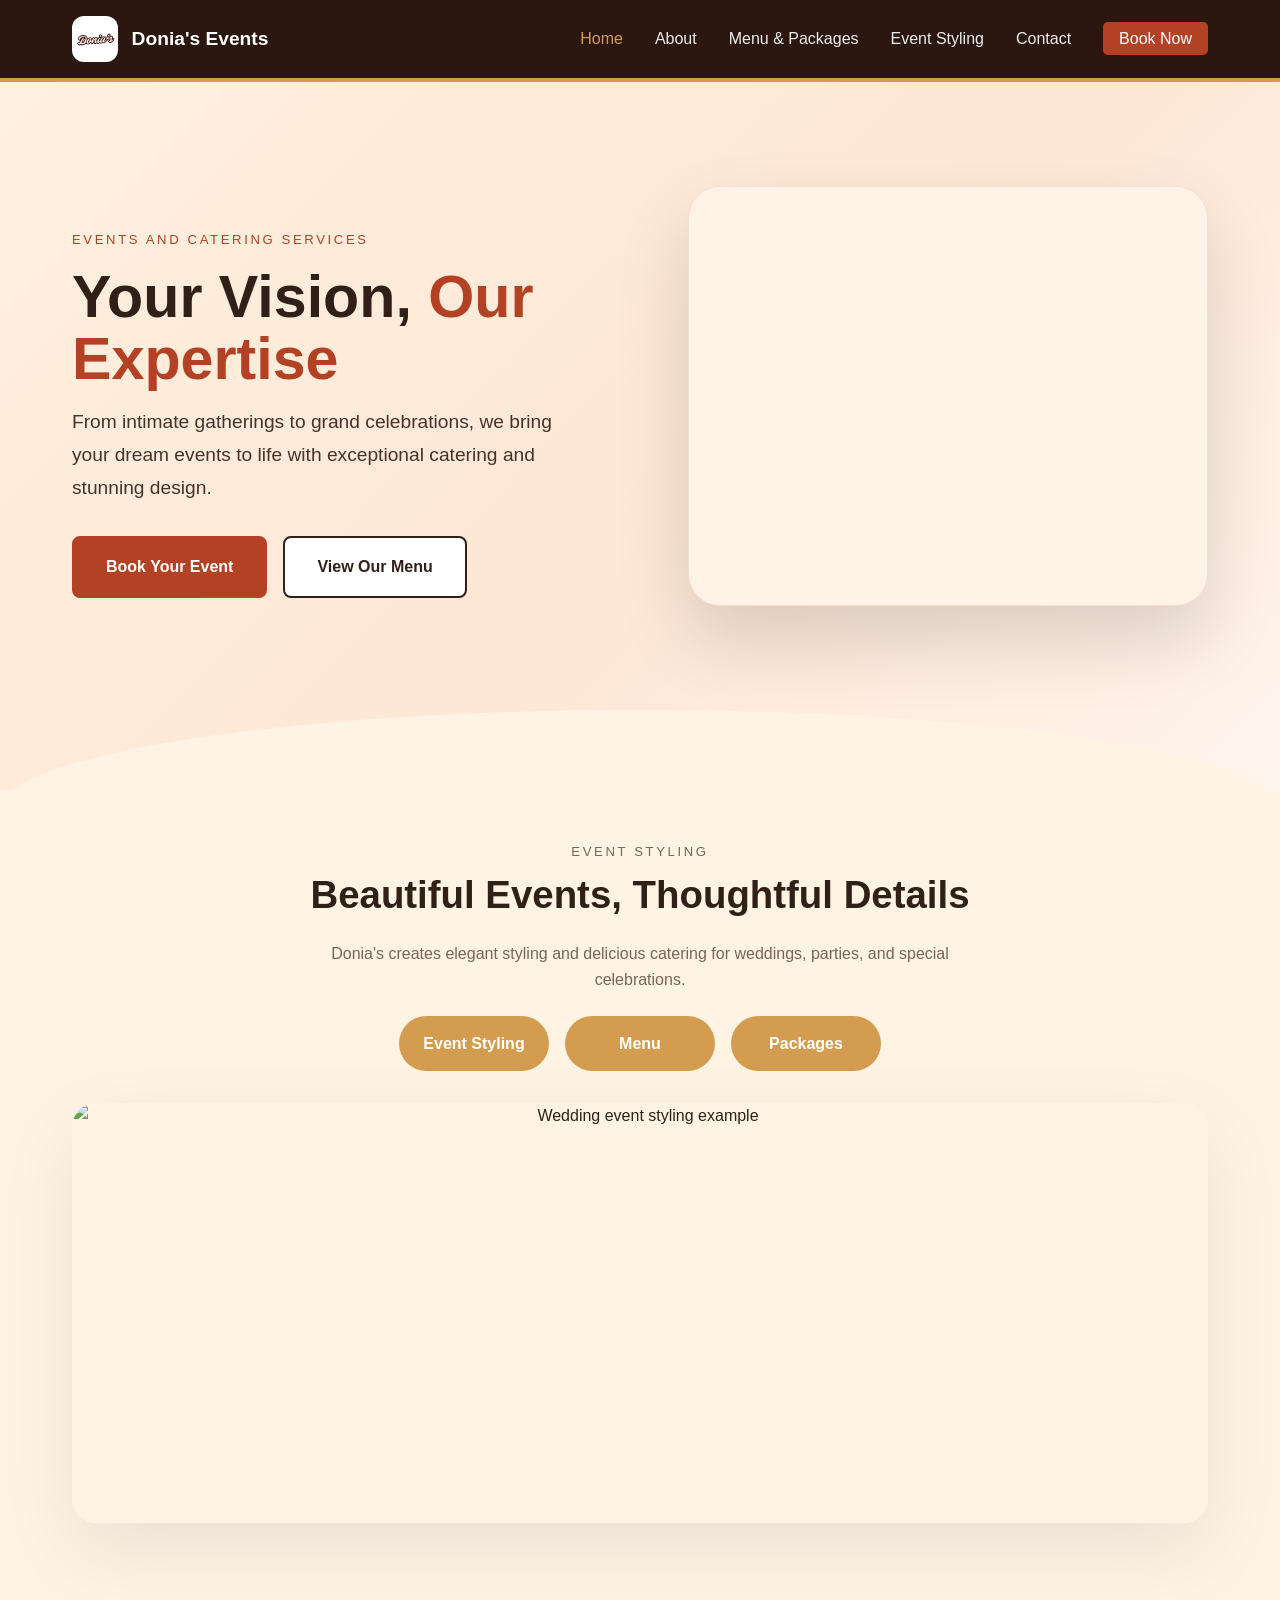
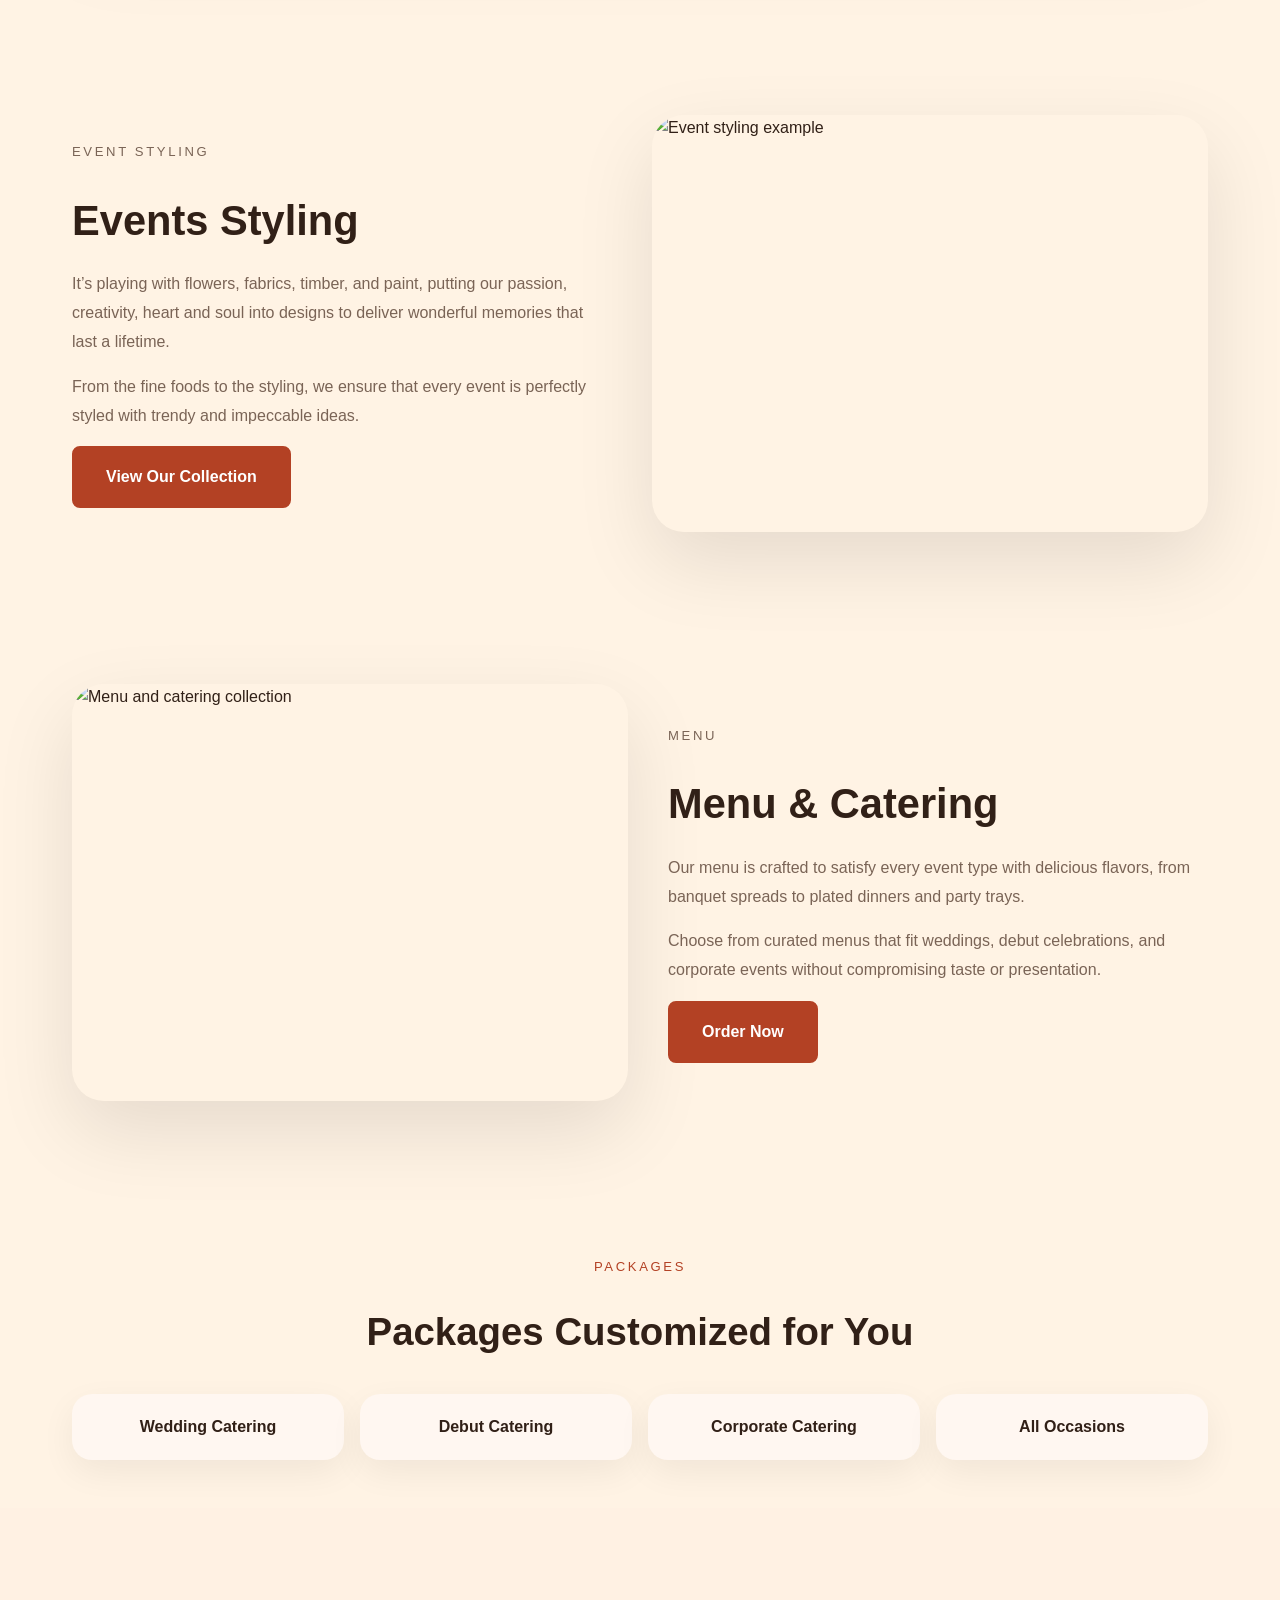
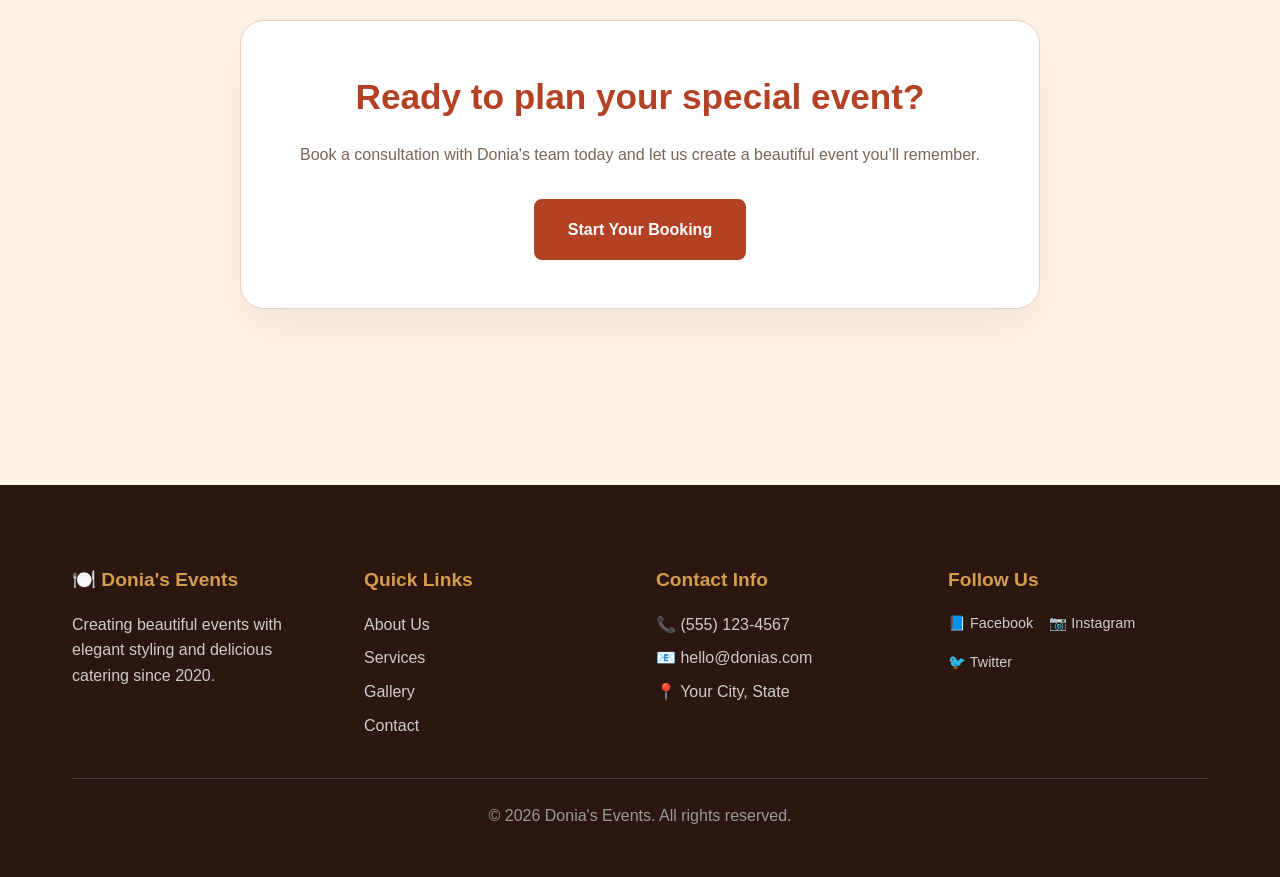
==== Clark Ver/index.html @ 6237f0fe "Add files via upload" ====
<!DOCTYPE html>
<html lang="en">
<head>
    <meta charset="UTF-8">
    <meta name="viewport" content="width=device-width, initial-scale=1.0">
    <title>Donia's - Event Styling & Catering</title>
    <link rel="stylesheet" href="styles.css">
</head>
<body>
    <!-- Navigation Bar (we'll build this next) -->
    <nav class="navbar">
        <div class="nav-container">
            <a href="index.html" class="logo">
                <img src="donias-logo.png" alt="Donia's Events logo" class="logo-img">
                <span>Donia's Events</span>
            </a>
            <ul class="nav-menu">
                <li><a href="index.html" class="active">Home</a></li>
                <li><a href="about.html">About</a></li>
                <li><a href="#menu-section">Menu & Packages</a></li>
                <li><a href="#event-styling">Event Styling</a></li>
                <li><a href="contact.html">Contact</a></li>
                <li><a href="booking.html" class="btn-book">Book Now</a></li>
            </ul>
        </div>
    </nav>

    <!-- Main Content -->
    <main>
        <!-- Hero Section -->
        <section class="hero">
            <div class="container hero-grid">
                <div class="hero-copy">
                    <p class="eyebrow">Events and Catering Services</p>
                    <h1 class="hero-title">Your Vision, <span class="hero-highlight">Our Expertise</span></h1>
                    <p class="hero-subtitle">From intimate gatherings to grand celebrations, we bring your dream events to life with exceptional catering and stunning design.</p>
                    <div class="hero-buttons">
                        <a href="booking.html" class="btn btn-primary">Book Your Event</a>
                        <a href="services.html" class="btn btn-secondary">View Our Menu</a>
                    </div>
                </div>

                <div class="hero-image">
                    <div class="hero-slider">
                        <div class="slide slide-1"></div>
                        <div class="slide slide-2"></div>
                        <div class="slide slide-3"></div>
                    </div>
                </div>
            </div>
            <div class="hero-wave"></div>
        </section>

        <!-- Content sections will go here -->
        <section class="section intro">
            <div class="container intro-grid">
                <div class="intro-copy">
                    <p class="eyebrow">Event Styling</p>
                    <h2>Beautiful Events, Thoughtful Details</h2>
                    <p>Donia's creates elegant styling and delicious catering for weddings, parties, and special celebrations.</p>
                    <div class="intro-services">
                        <a href="#event-styling" class="service-pill">Event Styling</a>
                        <a href="#menu-section" class="service-pill">Menu</a>
                        <a href="#packages-section" class="service-pill">Packages</a>
                    </div>
                </div>
                <div class="intro-image">
                    <img src="event-styling.jpg" alt="Wedding event styling example">
                </div>
            </div>
        </section>

        <section id="event-styling" class="section feature-section">
            <div class="container feature-grid">
                <div class="feature-copy">
                    <p class="eyebrow">Event Styling</p>
                    <h2>Events Styling</h2>
                    <p>It’s playing with flowers, fabrics, timber, and paint, putting our passion, creativity, heart and soul into designs to deliver wonderful memories that last a lifetime.</p>
                    <p>From the fine foods to the styling, we ensure that every event is perfectly styled with trendy and impeccable ideas.</p>
                    <a href="services.html" class="btn btn-primary">View Our Collection</a>
                </div>
                <div class="feature-image">
                    <img src="event-styling.jpg" alt="Event styling example">
                </div>
            </div>
        </section>

        <section id="menu-section" class="section feature-section alt">
            <div class="container feature-grid">
                <div class="feature-copy">
                    <p class="eyebrow">Menu</p>
                    <h2>Menu & Catering</h2>
                    <p>Our menu is crafted to satisfy every event type with delicious flavors, from banquet spreads to plated dinners and party trays.</p>
                    <p>Choose from curated menus that fit weddings, debut celebrations, and corporate events without compromising taste or presentation.</p>
                    <a href="booking.html" class="btn btn-primary">Order Now</a>
                </div>
                <div class="feature-image">
                    <img src="menu-collection.jpg" alt="Menu and catering collection">
                </div>
            </div>
        </section>

        <section id="packages-section" class="section packages-section">
            <div class="container">
                <div class="section-header">
                    <p class="eyebrow">Packages</p>
                    <h2>Packages Customized for You</h2>
                </div>
                <div class="package-grid">
                    <div class="package-card">Wedding Catering</div>
                    <div class="package-card">Debut Catering</div>
                    <div class="package-card">Corporate Catering</div>
                    <div class="package-card">All Occasions</div>
                </div>
            </div>
        </section>

        <section class="section cta-section">
            <div class="container">
                <div class="cta-box">
                    <h3>Ready to plan your special event?</h3>
                    <p>Book a consultation with Donia's team today and let us create a beautiful event you’ll remember.</p>
                    <a href="booking.html" class="btn btn-primary">Start Your Booking</a>
                </div>
            </div>
        </section>

        
    </main>

    <!-- Footer -->
    <footer class="footer">
        <div class="container">
            <div class="footer-content">
                <div class="footer-section">
                    <h4>🍽️ Donia's Events</h4>
                    <p>Creating beautiful events with elegant styling and delicious catering since 2020.</p>
                </div>
                
                <div class="footer-section">
                    <h4>Quick Links</h4>
                    <ul>
                        <li><a href="about.html">About Us</a></li>
                        <li><a href="services.html">Services</a></li>
                        <li><a href="gallery.html">Gallery</a></li>
                        <li><a href="contact.html">Contact</a></li>
                    </ul>
                </div>
                
                <div class="footer-section">
                    <h4>Contact Info</h4>
                    <p>📞 (555) 123-4567</p>
                    <p>📧 hello@donias.com</p>
                    <p>📍 Your City, State</p>
                </div>
                
                <div class="footer-section">
                    <h4>Follow Us</h4>
                    <div class="social-links">
                        <a href="#" class="social-link">📘 Facebook</a>
                        <a href="#" class="social-link">📷 Instagram</a>
                        <a href="#" class="social-link">🐦 Twitter</a>
                    </div>
                </div>
            </div>
            
            <div class="footer-bottom">
                <p>&copy; 2026 Donia's Events. All rights reserved.</p>
            </div>
        </div>
    </footer>

    <script src="script.js"></script>
</body>
</html>
---- Clark Ver/styles.css ----
/* ===== VARIABLES (Color Palette) ===== */
:root {
    --primary-color: #b34124;    /* Warm red */
    --accent-color: #d49c4e;     /* Gold accent */
    --bg-color: #fff3e4;         /* Soft cream */
    --hero-bg: #fff0df;          /* Warm hero panel */
    --dark-text: #312017;        /* Dark brown text */
    --light-text: #7a6456;       /* Warm text */
    --white: #ffffff;
    --border-color: #e9d1bc;     /* Soft border */
    --deep-brown: #2b170f;      /* Dark brand tone */
}

/* ===== GLOBAL STYLES ===== */
* {
    margin: 0;
    padding: 0;
    box-sizing: border-box;
}

body {
    font-family: 'Arial', sans-serif;
    line-height: 1.6;
    color: var(--dark-text);
    background-color: var(--bg-color);
}

a {
    text-decoration: none;
    color: inherit;
}

/* ===== NAVBAR STYLES ===== */
.navbar {
    background-color: var(--deep-brown);
    border-bottom: 4px solid var(--accent-color);
    position: sticky;
    top: 0;
    z-index: 100;
}

.nav-container {
    max-width: 1200px;
    margin: 0 auto;
    padding: 1rem 2rem;
    display: flex;
    justify-content: space-between;
    align-items: center;
}

.logo {
    display: flex;
    align-items: center;
    gap: 0.85rem;
    font-size: 1.2rem;
    font-weight: 700;
    color: var(--white);
}

.logo-img {
    width: 46px;
    height: auto;
    border-radius: 12px;
    border: 2px solid rgba(255,255,255,0.18);
    background: #fff;
}

.logo span {
    display: inline-block;
    line-height: 1;
}

.nav-menu {
    display: flex;
    list-style: none;
    gap: 2rem;
    align-items: center;
}

.nav-menu a {
    color: rgba(255,255,255,0.92);
    font-weight: 500;
    transition: color 0.3s ease;
}

.nav-menu a:hover,
.nav-menu a.active {
    color: var(--accent-color);
}

.btn-book {
    background-color: var(--primary-color);
    color: var(--white) !important;
    padding: 0.5rem 1rem;
    border-radius: 5px;
    transition: background-color 0.3s;
}

.btn-book:hover {
    background-color: #b85a4a;
}

/* ===== HERO SECTION ===== */
.hero {
    background: linear-gradient(135deg, var(--hero-bg) 0%, #fde7d5 55%, #fff4ed 100%);
    color: var(--dark-text);
    padding: 4.5rem 2rem 7.5rem;
    text-align: left;
    position: relative;
    overflow: hidden;
}

.hero-content h1 {
    font-size: 3.2rem;
    margin-bottom: 1rem;
    line-height: 1.05;
}

.hero-content p {
    font-size: 1.1rem;
    opacity: 0.95;
}

.hero-title {
    font-size: 3.7rem;
    margin-bottom: 1rem;
    font-weight: 800;
    line-height: 1.05;
}

.hero-highlight {
    color: var(--primary-color);
}

.hero-subtitle {
    font-size: 1.35rem;
    margin-bottom: 1.5rem;
    opacity: 0.9;
}

.hero-buttons {
    display: flex;
    gap: 1rem;
    justify-content: flex-start;
    flex-wrap: wrap;
}

.btn {
    display: inline-block;
    padding: 1rem 2rem;
    border-radius: 8px;
    font-weight: 600;
    text-align: center;
    transition: all 0.3s ease;
    text-decoration: none;
}

.btn-primary {
    background-color: var(--primary-color);
    color: var(--white);
    border: 2px solid var(--primary-color);
}

.btn-primary:hover {
    background-color: #8a2b1a;
    transform: translateY(-2px);
    box-shadow: 0 6px 18px rgba(179, 65, 36, 0.25);
}

.btn-secondary {
    background-color: var(--white);
    color: var(--dark-text);
    border: 2px solid var(--dark-text);
}

.btn-secondary:hover {
    background-color: var(--dark-text);
    color: var(--white);
}

.hero-grid {
    display: flex;
    align-items: center;
    justify-content: space-between;
    gap: 2rem;
    flex-wrap: wrap;
}

.hero-copy {
    max-width: 560px;
    text-align: left;
}

.eyebrow {
    display: inline-block;
    margin-bottom: 1rem;
    letter-spacing: 0.2em;
    text-transform: uppercase;
    color: var(--primary-color);
    font-size: 0.82rem;
}

.hero-subtitle {
    font-size: 1.2rem;
    max-width: 520px;
    margin-bottom: 2rem;
    color: var(--dark-text);
    line-height: 1.7;
}

.hero-image {
    width: 100%;
    max-width: 520px;
    min-height: 420px;
    border-radius: 32px;
    margin-bottom: 2rem;
    overflow: hidden;
    border: 1px solid rgba(212, 59, 44, 0.12);
    box-shadow: 0 35px 75px rgba(0,0,0,0.14);
    background-color: #fff3e8;
}

.hero-slider {
    position: relative;
    width: 100%;
    height: 100%;
}

.slide {
    position: absolute;
    inset: 0;
    background-size: cover;
    background-position: center;
    opacity: 0;
    transform: scale(1);
    animation: slideFade 12s infinite ease-in-out;
    border-radius: 32px;
}

.slide-1 {
    background-image: linear-gradient(rgba(0,0,0,0.12), rgba(0,0,0,0.12)), linear-gradient(135deg, rgba(255,180,120,0.4), rgba(255,140,60,0.25)), #fce8de;
    animation-delay: 0s;
}

.slide-2 {
    background-image: linear-gradient(rgba(0,0,0,0.12), rgba(0,0,0,0.12)), linear-gradient(135deg, rgba(255,175,100,0.35), rgba(210,95,70,0.25)), #f7e6dc;
    animation-delay: 4s;
}

.slide-3 {
    background-image: linear-gradient(rgba(0,0,0,0.12), rgba(0,0,0,0.12)), linear-gradient(135deg, rgba(255,165,85,0.3), rgba(200,95,80,0.28)), #f6e8e0;
    animation-delay: 8s;
}

@keyframes slideFade {
    0%, 8% {
        opacity: 0;
        transform: scale(1);
    }
    10%, 30% {
        opacity: 1;
        transform: scale(1.03);
    }
    32%, 100% {
        opacity: 0;
        transform: scale(1.08);
    }
}

.hero-wave {
    position: absolute;
    left: 0;
    right: 0;
    bottom: -20px;
    height: 100px;
    background: var(--bg-color);
    border-radius: 50% 50% 0 0 / 100% 100% 0 0;
}
/* ==== HOME SECTIONS ==== */
.section {
    padding: 1rem 2rem;
}

.intro {
    text-align: center;
}

.intro h2 {
    font-size: 2.4rem;
    margin-bottom: 1rem;
}

.intro p {
    max-width: 700px;
    margin: 0 auto;
    color: var(--light-text);
}

.intro-grid {
    display: grid;
    grid-template-columns: 1fr;
    align-items: start;
    gap: 2rem;
    padding-bottom: 2.5rem;
}

.intro-copy {
    max-width: 720px;
    margin: 0 auto;
}

.intro-services {
    display: flex;
    flex-wrap: wrap;
    gap: 1rem;
    justify-content: center;
    margin-top: 1.5rem;
}

.service-pill {
    display: inline-flex;
    align-items: center;
    justify-content: center;
    padding: 0.9rem 1.5rem;
    min-width: 150px;
    border-radius: 999px;
    background-color: var(--accent-color);
    color: var(--white);
    font-weight: 700;
    text-decoration: none;
    transition: transform 0.2s ease, background-color 0.2s ease;
}

.service-pill:hover {
    transform: translateY(-2px);
    background-color: #c88b3f;
}

.intro-image {
    width: 100%;
}

.intro-image img {
    width: 100%;
    display: block;
    border-radius: 24px;
    object-fit: cover;
    aspect-ratio: 16 / 9;
    min-height: 340px;
    max-height: 420px;
    box-shadow: 0 28px 80px rgba(0,0,0,0.08);
}

.intro .btn {
    margin-top: 1.5rem;
}

.feature-section {
    padding-top: 1rem;
}

#event-styling {
    padding-top: 7rem;
}

.feature-grid {
    display: flex;
    gap: 2.5rem;
    align-items: center;
    flex-wrap: wrap;
}

.feature-section.alt .feature-grid {
    flex-direction: row-reverse;
}

.feature-copy {
    flex: 1 1 420px;
    max-width: 540px;
}

.feature-copy h2 {
    margin-top: 0.5rem;
    margin-bottom: 1rem;
    font-size: 2.6rem;
}

.feature-copy p {
    margin-bottom: 1rem;
    color: var(--light-text);
    line-height: 1.8;
}

.feature-section {
    margin-bottom: 3.5rem;
}

.feature-image {
    flex: 1 1 420px;
    min-width: 300px;
}

.feature-image img {
    width: 100%;
    display: block;
    border-radius: 32px;
    object-fit: cover;
    aspect-ratio: 4 / 3;
    min-height: 320px;
    max-height: 420px;
    box-shadow: 0 30px 80px rgba(0,0,0,0.1);
}

.packages-section .section-header {
    text-align: center;
    margin-bottom: 2rem;
}

.packages-section .section-header h2 {
    font-size: 2.4rem;
    margin-top: 0.5rem;
}

.package-grid {
    display: grid;
    grid-template-columns: repeat(4, minmax(0, 1fr));
    gap: 1rem;
}

.package-card {
    background: #fff7f1;
    border-radius: 20px;
    padding: 1.25rem 1rem;
    text-align: center;
    font-weight: 700;
    color: var(--dark-text);
    box-shadow: 0 12px 35px rgba(0,0,0,0.06);
}

@media (max-width: 768px) {
    .feature-grid {
        flex-direction: column;
    }

    .feature-section.alt .feature-grid {
        flex-direction: column;
    }

    .packages-section .section-header {
        text-align: center;
    }

    .package-grid {
        grid-template-columns: 1fr;
    }
}

.services-preview h3 {
    font-size: 2rem;
    text-align: center;
    margin-bottom: 1.5rem;
}

.cards-grid {
    display: flex;
    gap: 1rem;
    flex-wrap: wrap;
    justify-content: center;
}

.card {
    background: #fff7f1;
    padding: 1.5rem;
    border-radius: 18px;
    border: 1px solid rgba(212, 130, 96, 0.16);
    width: 100%;
    max-width: 320px;
    box-shadow: 0 16px 38px rgba(0,0,0,0.07);
}

.card h4 {
    margin-bottom: 0.65rem;
    color: var(--primary-color);
}

.card p {
    color: var(--light-text);
    line-height: 1.65;
}

.gallery-preview h3 {
    font-size: 2rem;
    text-align: center;
    margin-bottom: 2rem;
}

.gallery-grid {
    display: flex;
    gap: 1.5rem;
    flex-wrap: wrap;
    justify-content: center;
}

.gallery-card {
    max-width: 320px;
    width: 100%;
    text-align: center;
}

.gallery-box {
    background-color: #ffeedc;
    border-radius: 18px;
    padding: 5rem 1rem;
    margin-bottom: 1rem;
    color: var(--dark-text);
    font-weight: 700;
    border: 1px solid rgba(212, 130, 96, 0.18);
}

.cta-section {
    background: #fff1e3;
    padding: 5rem 2rem;
}

.cta-box {
    max-width: 800px;
    margin: 0 auto;
    text-align: center;
    padding: 3rem 2rem;
    border-radius: 24px;
    border: 1px solid var(--border-color);
    background: var(--white);
    box-shadow: 0 20px 50px rgba(0,0,0,0.06);
}

.cta-box h3 {
    font-size: 2.2rem;
    margin-bottom: 1rem;
    color: var(--primary-color);
}

.cta-box p {
    color: var(--light-text);
    margin-bottom: 1.8rem;
    line-height: 1.8;
}

/* ===== FOOTER ===== */
.footer {
    background-color: var(--deep-brown);
    color: var(--white);
    padding: 3rem 0 1rem;
    margin-top: 4rem;
}

.footer-content {
    display: grid;
    grid-template-columns: repeat(auto-fit, minmax(250px, 1fr));
    gap: 2rem;
    margin-bottom: 2rem;
}

.footer-section h4 {
    color: var(--accent-color);
    margin-bottom: 1rem;
    font-size: 1.2rem;
}

.footer-section p {
    color: #ccc;
    line-height: 1.6;
    margin-bottom: 0.5rem;
}

.footer-section ul {
    list-style: none;
}

.footer-section ul li {
    margin-bottom: 0.5rem;
}

.footer-section ul a {
    color: #ccc;
    transition: color 0.3s;
}

.footer-section ul a:hover {
    color: var(--primary-color);
}

.social-links {
    display: flex;
    gap: 1rem;
    flex-wrap: wrap;
}

.social-link {
    color: #ccc;
    font-size: 0.9rem;
    transition: color 0.3s;
}

.social-link:hover {
    color: var(--primary-color);
}

.footer-bottom {
    border-top: 1px solid #444;
    padding-top: 1.5rem;
    text-align: center;
    color: #999;
}

/* ===== CONTAINER FOR CONTENT ===== */
.container {
    max-width: 1200px;
    margin: 0 auto;
    padding: 2rem;
}

/* ===== RESPONSIVE DESIGN ===== */
@media (max-width: 768px) {
    .nav-container {
        flex-wrap: wrap;
        justify-content: center;
        gap: 1rem;
    }

    .nav-menu {
        gap: 1rem;
        font-size: 0.95rem;
        flex-wrap: wrap;
        justify-content: center;
    }
    
    .logo {
        font-size: 1.1rem;
    }
    
    .hero {
        padding: 4rem 1.25rem 3rem;
    }

    .hero-grid {
        flex-direction: column;
        align-items: center;
        text-align: center;
    }

    .hero-copy {
        width: 100%;
        max-width: 640px;
    }

    .hero-image {
        max-width: 92%;
        min-height: 280px;
        margin-top: 2rem;
    }

    .hero-title {
        font-size: 2.6rem;
    }
    
    .hero-subtitle {
        font-size: 1.15rem;
    }
    
    .hero-buttons {
        flex-direction: column;
        align-items: center;
    }
    
    .btn {
        width: 100%;
        max-width: 320px;
    }

    .intro-grid {
        grid-template-columns: 1fr;
        text-align: center;
    }

    .intro-copy {
        max-width: 100%;
    }

    .intro-image {
        width: 100%;
    }

    .cards-grid {
        flex-direction: column;
        align-items: center;
    }

    .gallery-grid {
        flex-direction: column;
        align-items: center;
    }

    .cta-box {
        padding: 2rem 1.5rem;
    }
}
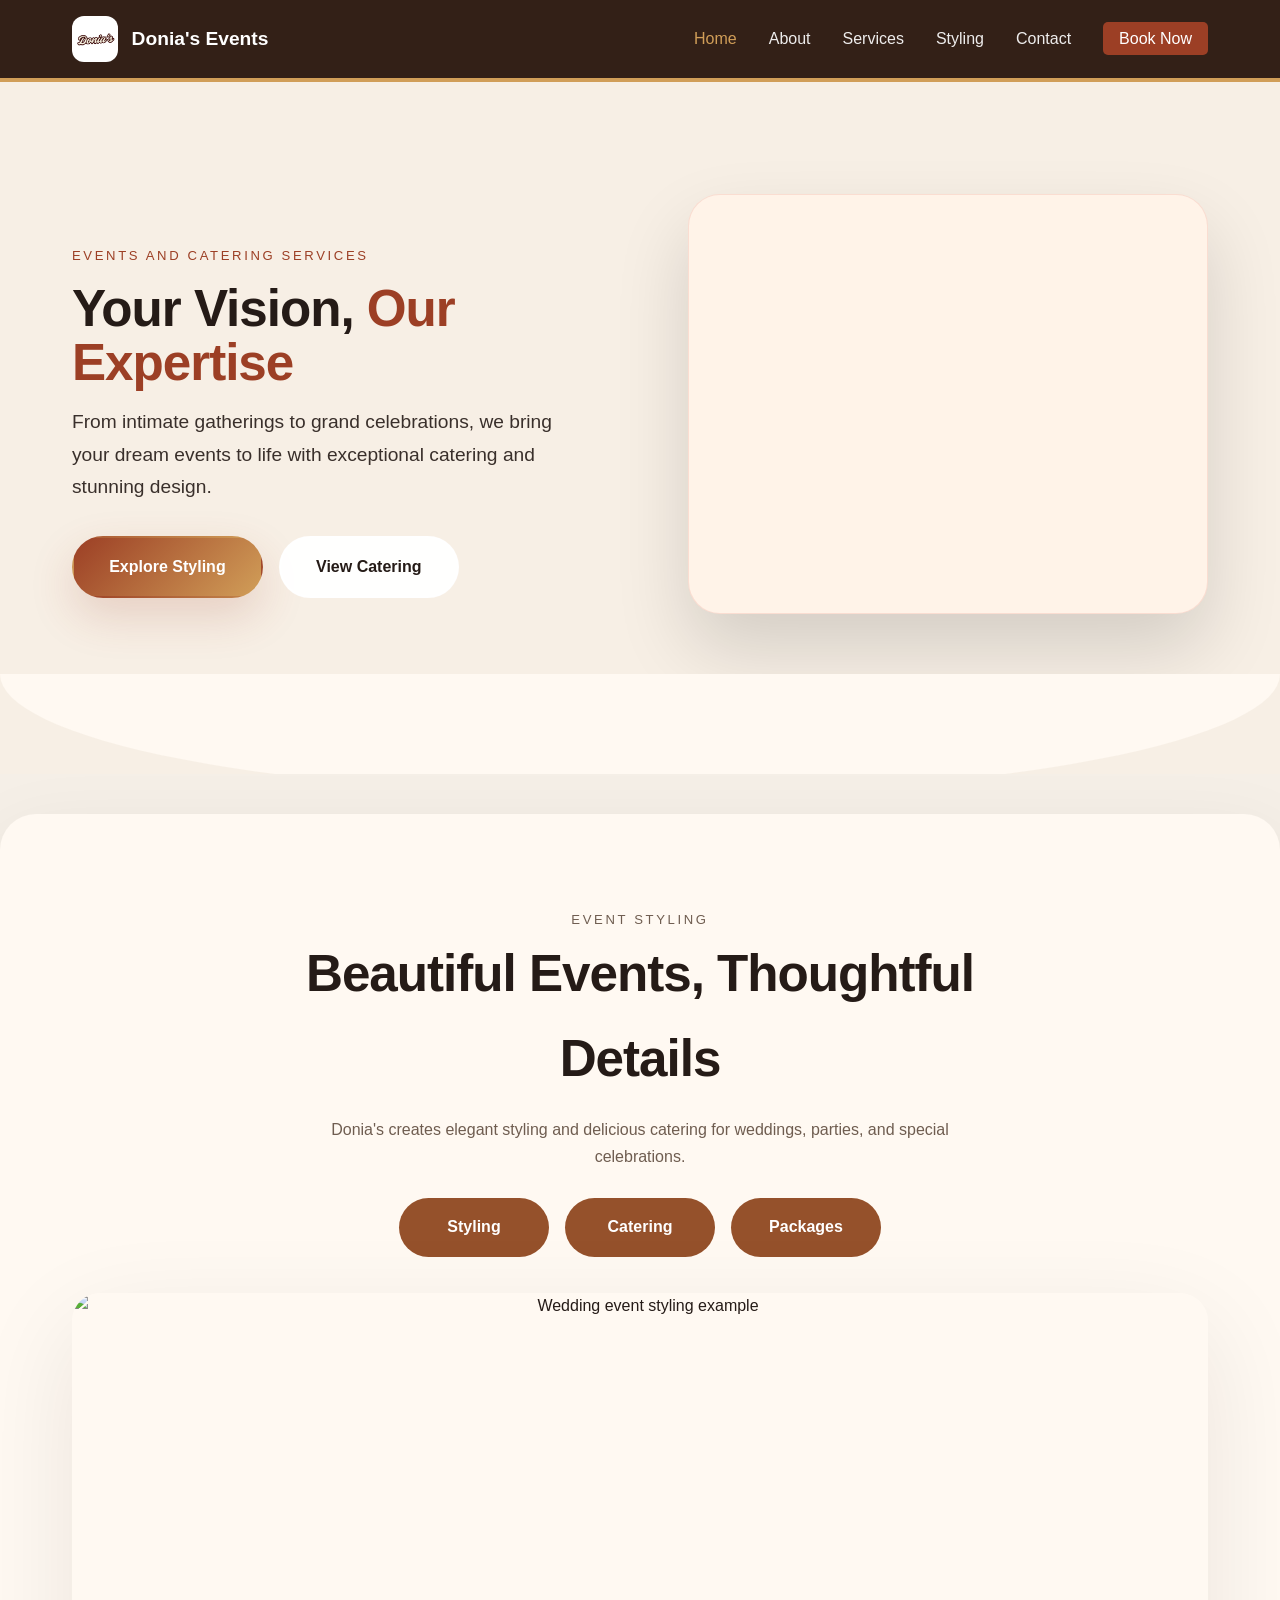
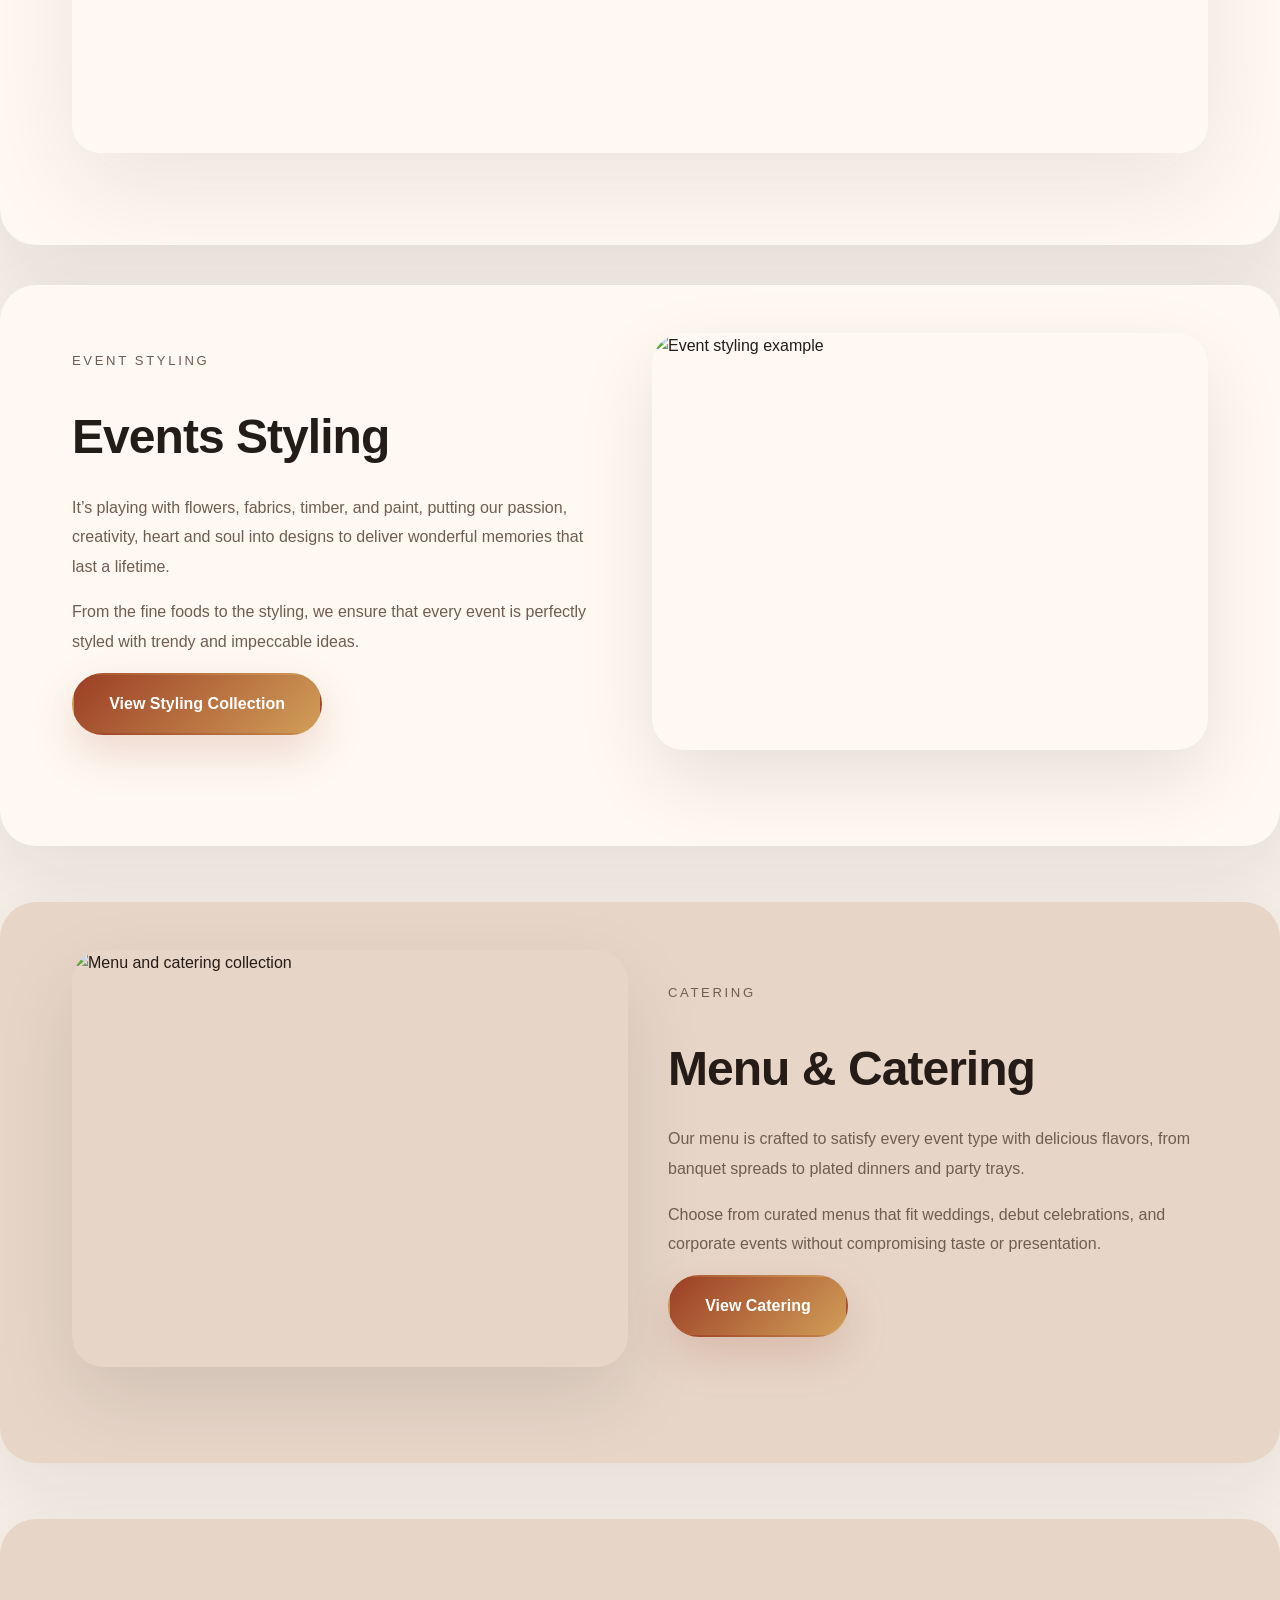
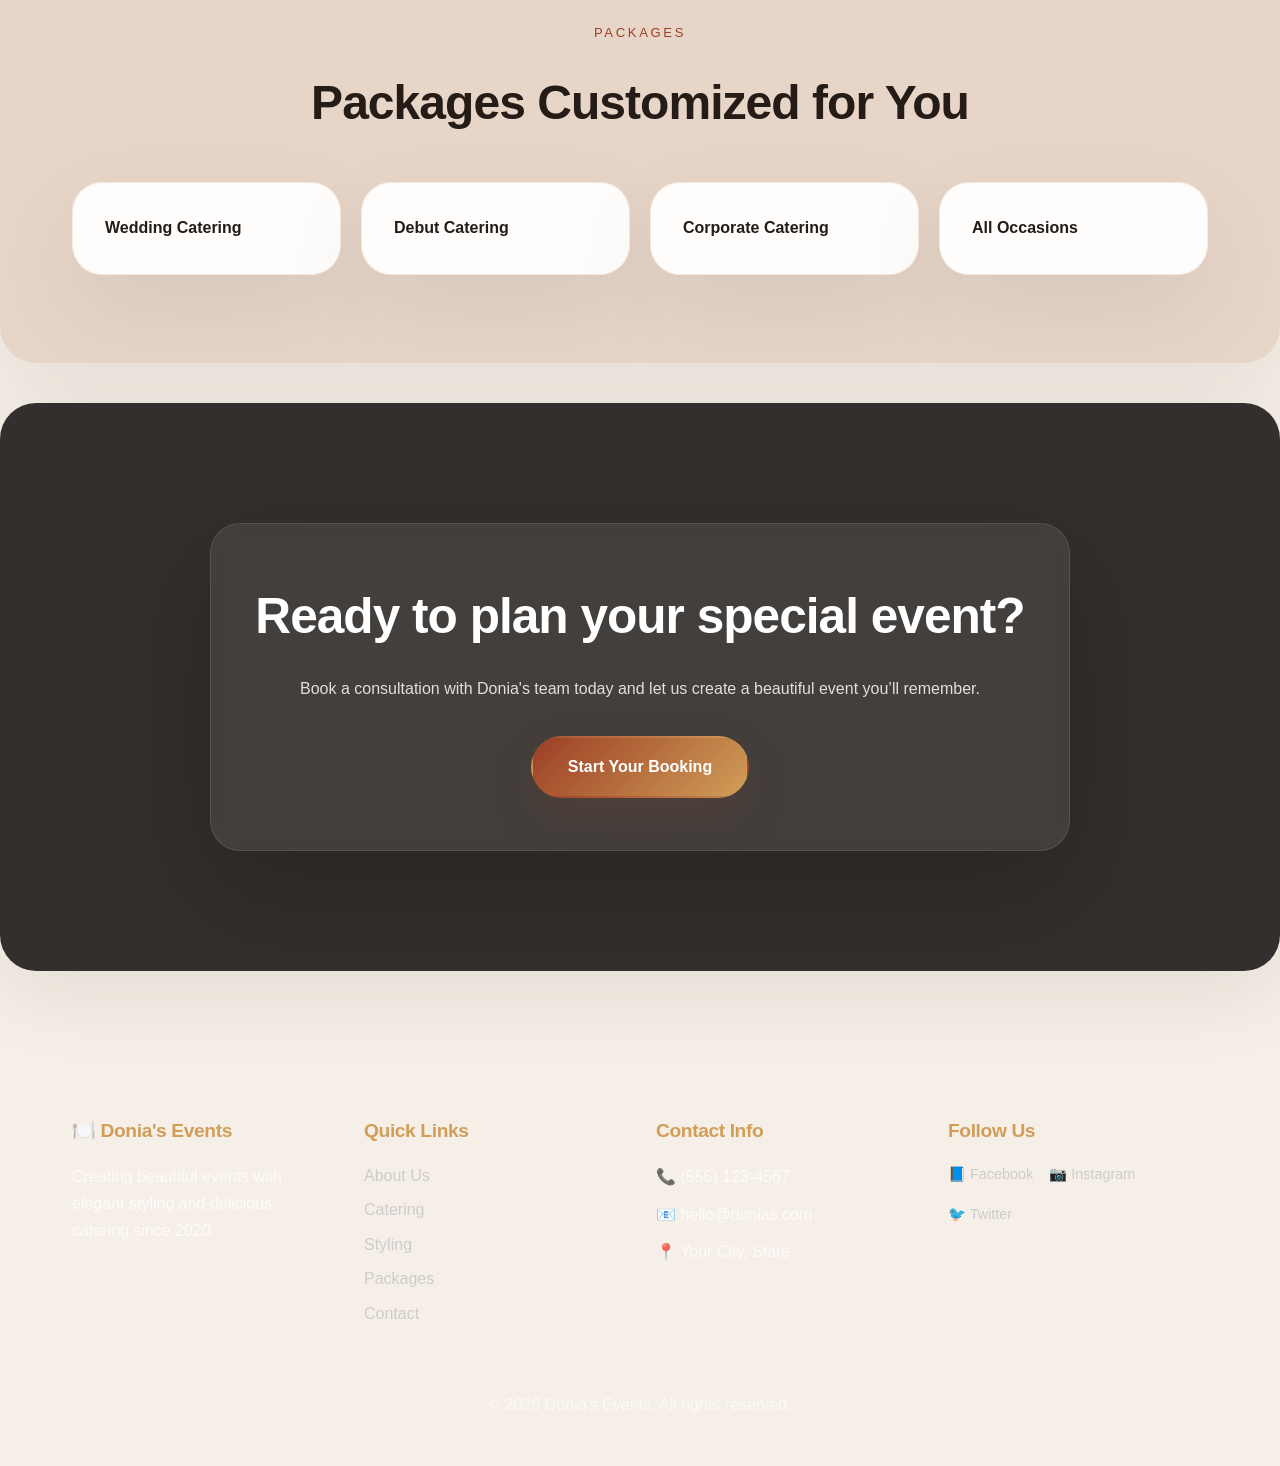
==== commit bdcf52b2: "Updated Styling Not FInal" ====
--- a/Clark Ver/index.html
+++ b/Clark Ver/index.html
@@ -17,8 +17,8 @@
             <ul class="nav-menu">
                 <li><a href="index.html" class="active">Home</a></li>
                 <li><a href="about.html">About</a></li>
-                <li><a href="#menu-section">Menu & Packages</a></li>
-                <li><a href="#event-styling">Event Styling</a></li>
+                <li><a href="services.html">Services</a></li>
+                <li><a href="styling.html">Styling</a></li>
                 <li><a href="contact.html">Contact</a></li>
                 <li><a href="booking.html" class="btn-book">Book Now</a></li>
             </ul>
@@ -35,8 +35,8 @@
                     <h1 class="hero-title">Your Vision, <span class="hero-highlight">Our Expertise</span></h1>
                     <p class="hero-subtitle">From intimate gatherings to grand celebrations, we bring your dream events to life with exceptional catering and stunning design.</p>
                     <div class="hero-buttons">
-                        <a href="booking.html" class="btn btn-primary">Book Your Event</a>
-                        <a href="services.html" class="btn btn-secondary">View Our Menu</a>
+                        <a href="styling.html" class="btn btn-primary">Explore Styling</a>
+                        <a href="services.html" class="btn btn-secondary">View Catering</a>
                     </div>
                 </div>
 
@@ -59,9 +59,9 @@
                     <h2>Beautiful Events, Thoughtful Details</h2>
                     <p>Donia's creates elegant styling and delicious catering for weddings, parties, and special celebrations.</p>
                     <div class="intro-services">
-                        <a href="#event-styling" class="service-pill">Event Styling</a>
-                        <a href="#menu-section" class="service-pill">Menu</a>
-                        <a href="#packages-section" class="service-pill">Packages</a>
+                        <a href="styling.html" class="service-pill">Styling</a>
+                        <a href="services.html" class="service-pill">Catering</a>
+                        <a href="styling-packages.html" class="service-pill">Packages</a>
                     </div>
                 </div>
                 <div class="intro-image">
@@ -70,14 +70,14 @@
             </div>
         </section>
 
-        <section id="event-styling" class="section feature-section">
+        <section class="section feature-section">
             <div class="container feature-grid">
                 <div class="feature-copy">
                     <p class="eyebrow">Event Styling</p>
                     <h2>Events Styling</h2>
                     <p>It’s playing with flowers, fabrics, timber, and paint, putting our passion, creativity, heart and soul into designs to deliver wonderful memories that last a lifetime.</p>
                     <p>From the fine foods to the styling, we ensure that every event is perfectly styled with trendy and impeccable ideas.</p>
-                    <a href="services.html" class="btn btn-primary">View Our Collection</a>
+                    <a href="styling.html" class="btn btn-primary">View Styling Collection</a>
                 </div>
                 <div class="feature-image">
                     <img src="event-styling.jpg" alt="Event styling example">
@@ -85,14 +85,14 @@
             </div>
         </section>
 
-        <section id="menu-section" class="section feature-section alt">
+        <section class="section feature-section alt">
             <div class="container feature-grid">
                 <div class="feature-copy">
-                    <p class="eyebrow">Menu</p>
+                    <p class="eyebrow">Catering</p>
                     <h2>Menu & Catering</h2>
                     <p>Our menu is crafted to satisfy every event type with delicious flavors, from banquet spreads to plated dinners and party trays.</p>
                     <p>Choose from curated menus that fit weddings, debut celebrations, and corporate events without compromising taste or presentation.</p>
-                    <a href="booking.html" class="btn btn-primary">Order Now</a>
+                    <a href="services.html" class="btn btn-primary">View Catering</a>
                 </div>
                 <div class="feature-image">
                     <img src="menu-collection.jpg" alt="Menu and catering collection">
@@ -141,8 +141,9 @@
                     <h4>Quick Links</h4>
                     <ul>
                         <li><a href="about.html">About Us</a></li>
-                        <li><a href="services.html">Services</a></li>
-                        <li><a href="gallery.html">Gallery</a></li>
+                        <li><a href="services.html">Catering</a></li>
+                        <li><a href="styling.html">Styling</a></li>
+                        <li><a href="styling-packages.html">Packages</a></li>
                         <li><a href="contact.html">Contact</a></li>
                     </ul>
                 </div>
--- a/Clark Ver/styles.css
+++ b/Clark Ver/styles.css
@@ -1,14 +1,22 @@
 /* ===== VARIABLES (Color Palette) ===== */
 :root {
-    --primary-color: #b34124;    /* Warm red */
-    --accent-color: #d49c4e;     /* Gold accent */
-    --bg-color: #fff3e4;         /* Soft cream */
-    --hero-bg: #fff0df;          /* Warm hero panel */
-    --dark-text: #312017;        /* Dark brown text */
-    --light-text: #7a6456;       /* Warm text */
+    --primary-color: #9c3f25;    /* Warm auburn */
+    --accent-color: #d19e58;     /* Golden bronze */
+    --accent-strong: #95512b;    /* Rich accent */
+    --bg-color: #f5efe7;         /* Soft cream */
+    --surface-ivory: #fff9f2;    /* Light ivory */
+    --surface-cream: #f7efe5;    /* Warm cream */
+    --surface-sand: #ede2d7;     /* Muted sand */
+    --surface-warm: #e7d6c8;     /* Warm taupe */
+    --surface-charcoal: #322f2c; /* Deep contrast */
+    --text-dark: #251b17;        /* Rich dark text */
+    --dark-text: #251b17;        /* Legacy dark text alias */
+    --text-muted: #6f5d50;       /* Soft secondary text */
+    --light-text: #8e7b69;      /* Warm secondary text */
+    --text-light: #f4ede7;       /* Light text on dark sections */
     --white: #ffffff;
-    --border-color: #e9d1bc;     /* Soft border */
-    --deep-brown: #2b170f;      /* Dark brand tone */
+    --border-color: rgba(209, 156, 105, 0.26);
+    --shadow-soft: rgba(34, 23, 17, 0.12);
 }
 
 /* ===== GLOBAL STYLES ===== */
@@ -19,10 +27,10 @@
 }
 
 body {
-    font-family: 'Arial', sans-serif;
-    line-height: 1.6;
-    color: var(--dark-text);
-    background-color: var(--bg-color);
+    font-family: "Inter", "Segoe UI", "Helvetica Neue", Arial, sans-serif;
+    line-height: 1.65;
+    color: var(--text-dark);
+    background: var(--bg-color);
 }
 
 a {
@@ -30,9 +38,15 @@
     color: inherit;
 }
 
+h1, h2, h3, h4, h5, h6 {
+    font-family: "Inter", "Segoe UI", "Helvetica Neue", Arial, sans-serif;
+    letter-spacing: -0.02em;
+    font-weight: 700;
+}
+
 /* ===== NAVBAR STYLES ===== */
 .navbar {
-    background-color: var(--deep-brown);
+    background-color: rgba(43, 23, 15, 0.96);
     border-bottom: 4px solid var(--accent-color);
     position: sticky;
     top: 0;
@@ -101,19 +115,19 @@
 }
 
 /* ===== HERO SECTION ===== */
-.hero {
-    background: linear-gradient(135deg, var(--hero-bg) 0%, #fde7d5 55%, #fff4ed 100%);
-    color: var(--dark-text);
-    padding: 4.5rem 2rem 7.5rem;
+.hero, .hero-panel {
+    background: var(--surface-cream);
+    color: var(--text-dark);
+    padding: 5rem 2rem 6rem;
     text-align: left;
     position: relative;
     overflow: hidden;
 }
 
 .hero-content h1 {
-    font-size: 3.2rem;
+    font-size: clamp(2.8rem, 5vw, 3.8rem);
     margin-bottom: 1rem;
-    line-height: 1.05;
+    line-height: 1.02;
 }
 
 .hero-content p {
@@ -147,35 +161,35 @@
 
 .btn {
     display: inline-block;
-    padding: 1rem 2rem;
-    border-radius: 8px;
-    font-weight: 600;
+    padding: 1rem 2.2rem;
+    border-radius: 999px;
+    font-weight: 700;
     text-align: center;
-    transition: all 0.3s ease;
+    transition: transform 0.25s ease, box-shadow 0.25s ease, background 0.25s ease;
     text-decoration: none;
 }
 
 .btn-primary {
-    background-color: var(--primary-color);
+    background: linear-gradient(135deg, var(--primary-color), var(--accent-color));
     color: var(--white);
-    border: 2px solid var(--primary-color);
+    border: 2px solid transparent;
+    box-shadow: 0 18px 45px rgba(156, 63, 37, 0.18);
 }
 
 .btn-primary:hover {
-    background-color: #8a2b1a;
     transform: translateY(-2px);
-    box-shadow: 0 6px 18px rgba(179, 65, 36, 0.25);
+    box-shadow: 0 22px 55px rgba(156, 63, 37, 0.24);
 }
 
 .btn-secondary {
-    background-color: var(--white);
-    color: var(--dark-text);
-    border: 2px solid var(--dark-text);
+    background-color: rgba(255,255,255,0.95);
+    color: var(--text-dark);
+    border: 2px solid rgba(255,255,255,0.85);
 }
 
 .btn-secondary:hover {
-    background-color: var(--dark-text);
-    color: var(--white);
+    background-color: rgba(255,255,255,1);
+    color: var(--primary-color);
 }
 
 .hero-grid {
@@ -272,40 +286,609 @@
     left: 0;
     right: 0;
     bottom: -20px;
-    height: 100px;
-    background: var(--bg-color);
-    border-radius: 50% 50% 0 0 / 100% 100% 0 0;
-}
+    height: 120px;
+    background: var(--surface-ivory);
+    border-radius: 0 0 48% 48% / 0 0 100% 100%;
+}
+
+.page-intro {
+    position: relative;
+    background: var(--surface-ivory);
+    padding: 4rem 2rem;
+    border-radius: 42px;
+    box-shadow: 0 40px 105px var(--shadow-soft);
+    margin-bottom: 3rem;
+}
+
+.page-header {
+    position: relative;
+    z-index: 1;
+    max-width: 760px;
+    margin: 0 auto 2.5rem;
+}
+
+.page-header h2 {
+    font-size: clamp(2.9rem, 3.5vw, 3.5rem);
+    margin-bottom: 1rem;
+    letter-spacing: -0.035em;
+}
+
+.page-header p {
+    color: var(--text-muted);
+    line-height: 1.8;
+    max-width: 78ch;
+}
+
+.section-divider {
+    width: 86px;
+    height: 4px;
+    margin: 1.7rem auto 0;
+    background: linear-gradient(90deg, var(--primary-color), var(--accent-color));
+    border-radius: 999px;
+}
+
+.hero-panel {
+    padding: 4.5rem 0 3.5rem;
+    background: transparent;
+}
+
+.hero-panel-grid {
+    display: grid;
+    grid-template-columns: minmax(0, 1.1fr) minmax(360px, 1fr);
+    gap: 2rem;
+    align-items: center;
+}
+
+.hero-copy h1 {
+    font-size: clamp(2.8rem, 4vw, 4.2rem);
+    line-height: 1.05;
+    margin-bottom: 1rem;
+}
+
+.hero-text {
+    font-size: 1.05rem;
+    color: var(--light-text);
+    max-width: 620px;
+    margin-bottom: 2rem;
+}
+
+.hero-visual {
+    position: relative;
+    min-height: 420px;
+    border-radius: 32px;
+    background: linear-gradient(180deg, #fff7f1 0%, #f8e7dc 60%, #f3e1d5 100%);
+    border: 1px solid rgba(212, 147, 107, 0.2);
+    box-shadow: 0 30px 90px rgba(46, 24, 16, 0.12);
+    overflow: hidden;
+}
+
+.hero-visual:before {
+    content: '';
+    position: absolute;
+    inset: 0;
+    background: radial-gradient(circle at top left, rgba(255, 170, 90, 0.14), transparent 30%), radial-gradient(circle at right, rgba(255, 182, 130, 0.18), transparent 24%);
+}
+
+.hero-visual-shape {
+    position: absolute;
+    left: 12%;
+    top: 10%;
+    width: 82%;
+    height: 78%;
+    border-radius: 32px;
+    border: 2px solid rgba(212, 147, 107, 0.3);
+    box-shadow: inset 0 0 0 1px rgba(255,255,255,0.35);
+    background: linear-gradient(180deg, rgba(255,255,255,0.45), rgba(255,255,255,0.1));
+}
+
+.hero-visual-panel {
+    position: absolute;
+    bottom: 24px;
+    left: 24px;
+    right: 24px;
+    padding: 1.75rem 1.5rem;
+    background: rgba(255,255,255,0.85);
+    border-radius: 24px;
+    border: 1px solid rgba(212, 147, 107, 0.15);
+    backdrop-filter: blur(10px);
+}
+
+.hero-visual-tag {
+    display: inline-block;
+    padding: 0.55rem 1rem;
+    border-radius: 999px;
+    background: rgba(179, 65, 36, 0.12);
+    color: var(--primary-color);
+    font-weight: 700;
+    margin-bottom: 0.75rem;
+}
+
+.hero-visual-band {
+    height: 6px;
+    width: 86px;
+    border-radius: 999px;
+    background: linear-gradient(90deg, var(--primary-color), var(--accent-color));
+}
+
+.photo-grid {
+    display: grid;
+    grid-template-columns: repeat(3, minmax(0, 1fr));
+    gap: 1.35rem;
+    margin-top: 2rem;
+}
+
+.photo-card {
+    border-radius: 32px;
+    overflow: hidden;
+    background: linear-gradient(180deg, #fffdfa, #fff5ed);
+    box-shadow: 0 30px 85px rgba(38, 24, 16, 0.12);
+    border: 1px solid rgba(209, 150, 103, 0.22);
+    transition: transform 0.35s ease, box-shadow 0.35s ease;
+}
+
+.photo-card:hover {
+    transform: translateY(-5px);
+    box-shadow: 0 46px 110px rgba(38, 24, 16, 0.16);
+}
+
+.photo-swatch {
+    min-height: 260px;
+    background-size: cover;
+    background-position: center;
+    position: relative;
+}
+
+.photo-swatch::after {
+    content: '';
+    position: absolute;
+    inset: 0;
+    background: linear-gradient(180deg, rgba(0,0,0,0.08), transparent 45%, rgba(0,0,0,0.05));
+}
+
+.photo-card span {
+    display: block;
+    padding: 1.4rem 1.5rem;
+    font-weight: 700;
+    color: var(--dark-text);
+}
+
+.category-panel {
+    padding: 4rem 2rem 3.5rem;
+    background: var(--surface-sand);
+    border-radius: 40px;
+    box-shadow: 0 36px 92px rgba(38, 24, 16, 0.08);
+}
+
+.category-grid {
+    display: grid;
+    grid-template-columns: repeat(3, minmax(0, 1fr));
+    gap: 1rem;
+    margin-top: 1.8rem;
+}
+
+.category-chip {
+    display: inline-flex;
+    align-items: center;
+    justify-content: center;
+    padding: 1rem 1.4rem;
+    border-radius: 999px;
+    border: 1px solid rgba(209, 150, 103, 0.24);
+    background: rgba(255,255,255,0.96);
+    color: var(--text-dark);
+    font-weight: 700;
+    box-shadow: 0 14px 34px rgba(38, 24, 16, 0.1);
+}
+
+.cta-grid {
+    display: grid;
+    grid-template-columns: repeat(2, minmax(0, 1fr));
+    gap: 1.5rem;
+    align-items: stretch;
+}
+
+.cta-card {
+    display: block;
+    padding: 2rem;
+    border-radius: 28px;
+    background: #fff;
+    border: 1px solid rgba(212, 147, 107, 0.16);
+    box-shadow: 0 32px 80px rgba(45, 22, 12, 0.09);
+    color: var(--dark-text);
+    transition: transform 0.25s ease, box-shadow 0.25s ease;
+}
+
+.cta-card:hover {
+    transform: translateY(-3px);
+    box-shadow: 0 40px 90px rgba(45, 22, 12, 0.14);
+}
+
+.cta-card h3 {
+    margin-bottom: 1rem;
+}
+
+.cta-card p {
+    color: var(--light-text);
+    line-height: 1.8;
+}
+
+.gallery-tabs {
+    display: flex;
+    flex-wrap: wrap;
+    gap: 0.9rem;
+    justify-content: center;
+    margin-top: 1.5rem;
+}
+
+.filter-button {
+    border: 1px solid rgba(212, 147, 107, 0.25);
+    background: rgba(255,255,255,0.95);
+    color: var(--dark-text);
+    padding: 0.95rem 1.35rem;
+    border-radius: 999px;
+    cursor: pointer;
+    font-weight: 700;
+    transition: background 0.25s ease, color 0.25s ease, transform 0.25s ease;
+}
+
+.filter-button.active,
+.filter-button:hover {
+    background: var(--accent-color);
+    color: var(--white);
+    border-color: var(--accent-color);
+    transform: translateY(-2px);
+}
+
+.swatch-1 { background: linear-gradient(145deg, #f7d3bd 0%, #f5b18a 100%); }
+.swatch-2 { background: linear-gradient(145deg, #ecd8b0 0%, #e5b06e 100%); }
+.swatch-3 { background: linear-gradient(145deg, #f2e1d6 0%, #d99a6b 100%); }
+.swatch-4 { background: linear-gradient(145deg, #e9d8cc 0%, #cfa382 100%); }
+.swatch-5 { background: linear-gradient(145deg, #f4e7df 0%, #ca8f73 100%); }
+.swatch-6 { background: linear-gradient(145deg, #f7eeeb 0%, #b16c4d 100%); }
+.swatch-7 { background: linear-gradient(145deg, #f1e1d9 0%, #d28060 100%); }
+.swatch-8 { background: linear-gradient(145deg, #efe3da 0%, #bb7b5b 100%); }
+
+.gallery-grid {
+    display: grid;
+    grid-template-columns: repeat(12, minmax(0, 1fr));
+    gap: 1.5rem;
+    margin-top: 2rem;
+}
+
+.gallery-card {
+    grid-column: span 6;
+    border-radius: 30px;
+    overflow: hidden;
+    background: #fff;
+    border: 1px solid rgba(212, 147, 107, 0.16);
+    box-shadow: 0 28px 80px rgba(45, 22, 12, 0.11);
+    transition: transform 0.35s ease, box-shadow 0.35s ease, filter 0.35s ease;
+}
+
+.gallery-card.wide {
+    grid-column: span 12;
+    min-height: 360px;
+}
+
+.gallery-card.tall {
+    grid-row: span 2;
+    min-height: 520px;
+}
+
+.gallery-card:hover {
+    transform: translateY(-5px);
+    box-shadow: 0 40px 110px rgba(45, 22, 12, 0.16);
+    filter: saturate(1.05);
+}
+
+.gallery-photo {
+    min-height: 280px;
+    transition: transform 0.5s ease;
+}
+
+.gallery-card:hover .gallery-photo {
+    transform: scale(1.04);
+}
+
+.gallery-photo::after {
+    content: '';
+    position: absolute;
+    inset: 0;
+    background: linear-gradient(180deg, rgba(0,0,0,0.08), transparent 50%, rgba(0,0,0,0.04));
+}
+
+.gallery-card .gallery-photo,
+.gallery-card .gallery-label {
+    position: relative;
+}
+
+.gallery-label {
+    padding: 1.4rem 1.5rem;
+    font-weight: 700;
+    color: var(--dark-text);
+    background: #fff;
+}
+
+.gallery-note {
+    margin-top: 2rem;
+    padding: 2rem 2.2rem;
+    border-radius: 28px;
+    background: rgba(255, 241, 227, 0.85);
+    text-align: center;
+    color: var(--dark-text);
+    border: 1px solid rgba(212, 147, 107, 0.18);
+    box-shadow: 0 20px 55px rgba(45, 22, 12, 0.08);
+}
+
+.package-grid {
+    display: grid;
+    grid-template-columns: repeat(3, minmax(0, 1fr));
+    gap: 1.8rem;
+    margin-top: 2.5rem;
+    justify-items: center;
+}
+
+.package-card {
+    width: 100%;
+    max-width: 420px;
+    background: #fff;
+    padding: 2.25rem;
+    border-radius: 32px;
+    box-shadow: 0 36px 100px rgba(45, 22, 12, 0.13);
+    border: 1px solid rgba(212, 147, 107, 0.18);
+    display: flex;
+    flex-direction: column;
+    gap: 1.5rem;
+    transition: transform 0.35s ease, box-shadow 0.35s ease;
+}
+
+.package-card:hover {
+    transform: translateY(-6px);
+    box-shadow: 0 48px 120px rgba(45, 22, 12, 0.18);
+}
+
+.package-card h3 {
+    font-size: 2rem;
+}
+
+.package-card ul {
+    list-style: none;
+    padding: 0;
+    margin: 0;
+    display: grid;
+    gap: 0.9rem;
+}
+
+.package-card ul li {
+    color: var(--light-text);
+    line-height: 1.75;
+    position: relative;
+    padding-left: 1.55rem;
+}
+
+.package-card ul li:before {
+    content: '•';
+    position: absolute;
+    left: 0;
+    top: 0;
+    color: var(--primary-color);
+}
+
+.package-badge {
+    display: inline-flex;
+    align-items: center;
+    justify-content: center;
+    padding: 0.75rem 1.1rem;
+    border-radius: 999px;
+    background: rgba(179, 65, 36, 0.14);
+    color: var(--primary-color);
+    font-weight: 700;
+    letter-spacing: 0.01em;
+}
+
+.package-premium {
+    background: linear-gradient(180deg, #fff7f1, #fff2ea);
+    border-color: rgba(179, 65, 36, 0.18);
+}
+
+.reveal-item {
+    opacity: 0;
+    transform: translateY(28px);
+    transition: opacity 0.8s ease, transform 0.8s ease;
+}
+
+.reveal-item.visible {
+    opacity: 1;
+    transform: translateY(0);
+}
+
+.gallery-note {
+    margin-top: 2rem;
+    padding: 1.75rem 2rem;
+    border-radius: 24px;
+    background: rgba(255, 241, 227, 0.7);
+    text-align: center;
+    color: var(--dark-text);
+    border: 1px solid rgba(212, 147, 107, 0.18);
+}
+
+.package-grid {
+    display: grid;
+    grid-template-columns: repeat(3, minmax(0, 1fr));
+    gap: 1.5rem;
+    margin-top: 2.5rem;
+}
+
+.package-card {
+    background: #fff;
+    padding: 2rem;
+    border-radius: 28px;
+    box-shadow: 0 30px 80px rgba(45, 22, 12, 0.1);
+    border: 1px solid rgba(212, 147, 107, 0.15);
+    display: flex;
+    flex-direction: column;
+    gap: 1.4rem;
+}
+
+.package-badge {
+    display: inline-block;
+    padding: 0.65rem 1rem;
+    border-radius: 999px;
+    background: rgba(179, 65, 36, 0.14);
+    color: var(--primary-color);
+    font-weight: 700;
+}
+
+.package-card h3 {
+    font-size: 1.8rem;
+}
+
+.package-card ul {
+    list-style: none;
+    padding: 0;
+    margin: 0;
+    display: grid;
+    gap: 0.8rem;
+}
+
+.package-card ul li {
+    color: var(--light-text);
+    line-height: 1.7;
+    position: relative;
+    padding-left: 1.5rem;
+}
+
+.package-card ul li:before {
+    content: '•';
+    position: absolute;
+    left: 0;
+    top: 0;
+    color: var(--primary-color);
+}
+
+.package-premium {
+    background: linear-gradient(180deg, #fff7f1, #fff2ea);
+}
+
+@media (max-width: 1024px) {
+    .hero-panel-grid,
+    .photo-grid,
+    .category-grid,
+    .cta-grid,
+    .package-grid {
+        grid-template-columns: 1fr;
+    }
+
+    .gallery-grid {
+        display: grid;
+        grid-template-columns: 1fr;
+        gap: 1.75rem;
+    }
+
+    .gallery-card.wide,
+    .gallery-card.tall {
+        grid-column: span 1;
+        grid-row: auto;
+        min-height: auto;
+    }
+
+    .hero-panel {
+        padding-top: 3rem;
+    }
+}
+
+@media (max-width: 768px) {
+    .nav-container {
+        flex-wrap: wrap;
+        justify-content: center;
+        gap: 1rem;
+    }
+
+    .nav-menu {
+        gap: 1rem;
+        font-size: 0.95rem;
+        flex-wrap: wrap;
+        justify-content: center;
+    }
+    
+    .hero-panel {
+        padding: 3rem 1.25rem 2rem;
+    }
+
+    .hero-copy {
+        width: 100%;
+        max-width: 640px;
+        text-align: center;
+    }
+
+    .hero-buttons {
+        justify-content: center;
+    }
+
+    .hero-visual {
+        min-height: 320px;
+    }
+
+    .photo-grid,
+    .category-grid,
+    .cta-grid,
+    .gallery-grid,
+    .package-grid {
+        grid-template-columns: 1fr;
+    }
+
+    .btn {
+        width: 100%;
+        max-width: 100%;
+    }
+
+    .filter-button {
+        flex: 1 1 auto;
+    }
+}
+
 /* ==== HOME SECTIONS ==== */
 .section {
-    padding: 1rem 2rem;
-}
+    position: relative;
+    padding: 4rem 2rem;
+    margin: 2.5rem 0;
+    overflow: hidden;
+}
+
+.section:not(.hero):not(.hero-panel):not(.footer) {
+    border-radius: 36px;
+    box-shadow: 0 26px 80px rgba(38, 24, 16, 0.08);
+}
+
 
 .intro {
     text-align: center;
+    background: var(--surface-ivory);
+    padding: 3.75rem 2rem;
+    border-radius: 36px;
+    box-shadow: 0 34px 90px rgba(38, 24, 16, 0.08);
 }
 
 .intro h2 {
-    font-size: 2.4rem;
+    font-size: clamp(2.6rem, 4vw, 3.2rem);
     margin-bottom: 1rem;
 }
 
 .intro p {
-    max-width: 700px;
+    max-width: 680px;
     margin: 0 auto;
-    color: var(--light-text);
+    color: var(--text-muted);
 }
 
 .intro-grid {
     display: grid;
     grid-template-columns: 1fr;
-    align-items: start;
-    gap: 2rem;
-    padding-bottom: 2.5rem;
+    align-items: center;
+    gap: 2.25rem;
+    padding-bottom: 2rem;
 }
 
 .intro-copy {
-    max-width: 720px;
+    max-width: 700px;
     margin: 0 auto;
 }
 
@@ -314,17 +897,17 @@
     flex-wrap: wrap;
     gap: 1rem;
     justify-content: center;
-    margin-top: 1.5rem;
+    margin-top: 1.75rem;
 }
 
 .service-pill {
     display: inline-flex;
     align-items: center;
     justify-content: center;
-    padding: 0.9rem 1.5rem;
+    padding: 1rem 1.5rem;
     min-width: 150px;
     border-radius: 999px;
-    background-color: var(--accent-color);
+    background-color: var(--accent-strong);
     color: var(--white);
     font-weight: 700;
     text-decoration: none;
@@ -333,7 +916,7 @@
 
 .service-pill:hover {
     transform: translateY(-2px);
-    background-color: #c88b3f;
+    background-color: #b25b31;
 }
 
 .intro-image {
@@ -343,20 +926,27 @@
 .intro-image img {
     width: 100%;
     display: block;
-    border-radius: 24px;
+    border-radius: 28px;
     object-fit: cover;
     aspect-ratio: 16 / 9;
-    min-height: 340px;
-    max-height: 420px;
-    box-shadow: 0 28px 80px rgba(0,0,0,0.08);
+    min-height: 360px;
+    max-height: 460px;
+    box-shadow: 0 34px 105px rgba(38, 24, 16, 0.09);
 }
 
 .intro .btn {
-    margin-top: 1.5rem;
+    margin-top: 1.75rem;
 }
 
 .feature-section {
     padding-top: 1rem;
+    background: var(--surface-ivory);
+    border-radius: 40px;
+    box-shadow: 0 34px 98px rgba(38, 24, 16, 0.08);
+}
+
+.feature-section.alt {
+    background: var(--surface-warm);
 }
 
 #event-styling {
@@ -382,13 +972,13 @@
 .feature-copy h2 {
     margin-top: 0.5rem;
     margin-bottom: 1rem;
-    font-size: 2.6rem;
+    font-size: clamp(2.6rem, 4vw, 3rem);
 }
 
 .feature-copy p {
     margin-bottom: 1rem;
-    color: var(--light-text);
-    line-height: 1.8;
+    color: var(--text-muted);
+    line-height: 1.85;
 }
 
 .feature-section {
@@ -411,30 +1001,38 @@
     box-shadow: 0 30px 80px rgba(0,0,0,0.1);
 }
 
+.packages-section {
+    background: var(--surface-warm);
+    padding: 4.25rem 2rem 3.5rem;
+    border-radius: 40px;
+    box-shadow: 0 35px 95px rgba(38, 24, 16, 0.09);
+}
+
 .packages-section .section-header {
     text-align: center;
-    margin-bottom: 2rem;
+    margin-bottom: 2.2rem;
 }
 
 .packages-section .section-header h2 {
-    font-size: 2.4rem;
-    margin-top: 0.5rem;
+    font-size: clamp(2.6rem, 4vw, 3rem);
+    margin-top: 0.25rem;
 }
 
 .package-grid {
     display: grid;
     grid-template-columns: repeat(4, minmax(0, 1fr));
-    gap: 1rem;
+    gap: 1.25rem;
 }
 
 .package-card {
-    background: #fff7f1;
-    border-radius: 20px;
-    padding: 1.25rem 1rem;
-    text-align: center;
+    background: rgba(255,255,255,0.95);
+    border-radius: 30px;
+    padding: 2rem;
+    text-align: left;
     font-weight: 700;
-    color: var(--dark-text);
-    box-shadow: 0 12px 35px rgba(0,0,0,0.06);
+    color: var(--text-dark);
+    box-shadow: 0 34px 92px rgba(38, 24, 16, 0.08);
+    border: 1px solid rgba(209, 143, 95, 0.18);
 }
 
 @media (max-width: 768px) {
@@ -518,36 +1116,44 @@
 }
 
 .cta-section {
-    background: #fff1e3;
-    padding: 5rem 2rem;
+    background: var(--surface-charcoal);
+    padding: 5.5rem 2rem;
+    border-radius: 42px;
 }
 
 .cta-box {
-    max-width: 800px;
+    max-width: 860px;
     margin: 0 auto;
     text-align: center;
-    padding: 3rem 2rem;
-    border-radius: 24px;
-    border: 1px solid var(--border-color);
-    background: var(--white);
-    box-shadow: 0 20px 50px rgba(0,0,0,0.06);
+    padding: 3.25rem 2.5rem;
+    border-radius: 30px;
+    border: 1px solid rgba(255,255,255,0.1);
+    background: rgba(255,255,255,0.08);
+    box-shadow: 0 40px 110px rgba(0,0,0,0.2);
+    backdrop-filter: blur(12px);
 }
 
 .cta-box h3 {
-    font-size: 2.2rem;
+    font-size: clamp(2.4rem, 4vw, 3.1rem);
     margin-bottom: 1rem;
-    color: var(--primary-color);
+    color: var(--white);
 }
 
 .cta-box p {
-    color: var(--light-text);
-    margin-bottom: 1.8rem;
-    line-height: 1.8;
+    color: rgba(255,255,255,0.84);
+    margin-bottom: 2rem;
+    line-height: 1.9;
+}
+
+.cta-card {
+    background: rgba(255,255,255,0.96);
+    border: 1px solid rgba(209, 155, 102, 0.2);
+    box-shadow: 0 35px 95px rgba(38, 24, 16, 0.1);
 }
 
 /* ===== FOOTER ===== */
 .footer {
-    background-color: var(--deep-brown);
+    background: var(--deep-brown);
     color: var(--white);
     padding: 3rem 0 1rem;
     margin-top: 4rem;
@@ -555,7 +1161,7 @@
 
 .footer-content {
     display: grid;
-    grid-template-columns: repeat(auto-fit, minmax(250px, 1fr));
+    grid-template-columns: repeat(auto-fit, minmax(240px, 1fr));
     gap: 2rem;
     margin-bottom: 2rem;
 }
@@ -567,9 +1173,16 @@
 }
 
 .footer-section p {
-    color: #ccc;
-    line-height: 1.6;
-    margin-bottom: 0.5rem;
+    color: rgba(255,255,255,0.78);
+    line-height: 1.7;
+    margin-bottom: 0.65rem;
+}
+
+.footer-bottom {
+    border-top: 1px solid rgba(255,255,255,0.08);
+    padding-top: 1.5rem;
+    text-align: center;
+    color: rgba(255,255,255,0.68);
 }
 
 .footer-section ul {
@@ -603,13 +1216,6 @@
 
 .social-link:hover {
     color: var(--primary-color);
-}
-
-.footer-bottom {
-    border-top: 1px solid #444;
-    padding-top: 1.5rem;
-    text-align: center;
-    color: #999;
 }
 
 /* ===== CONTAINER FOR CONTENT ===== */
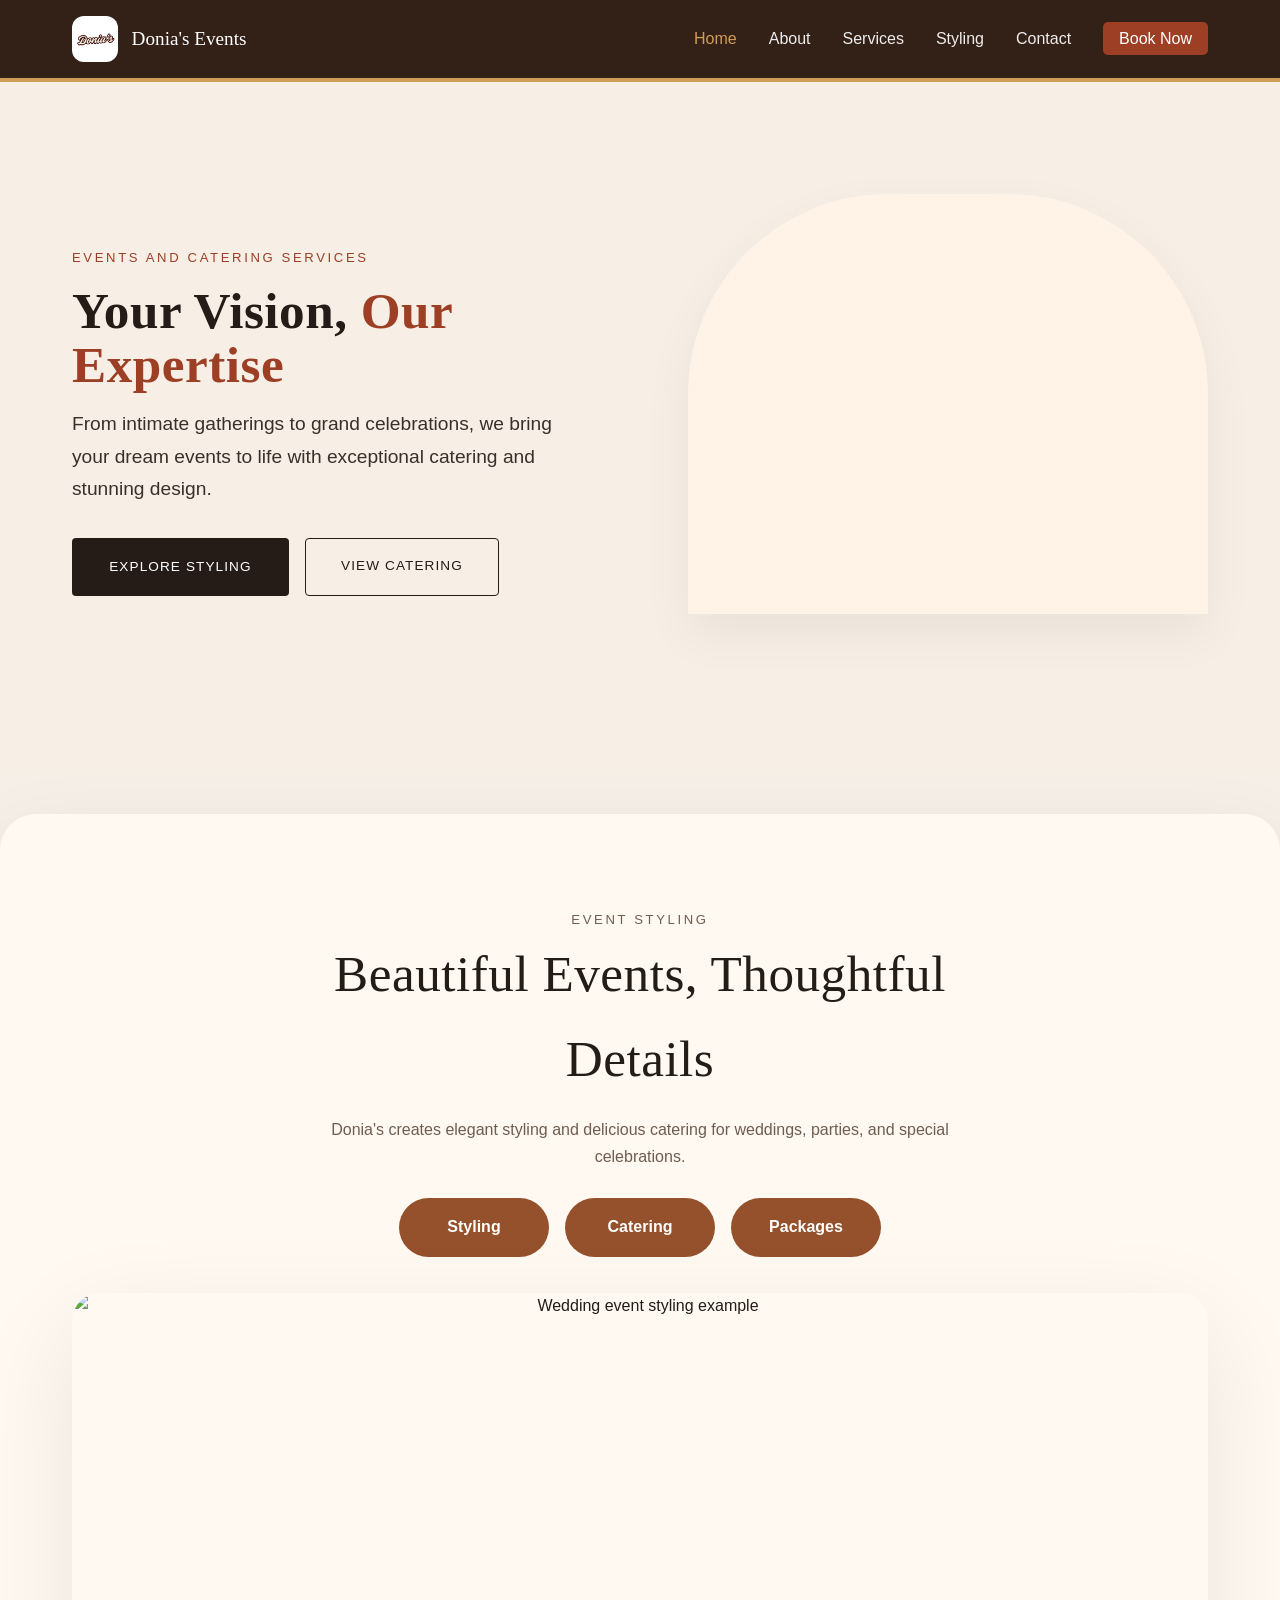
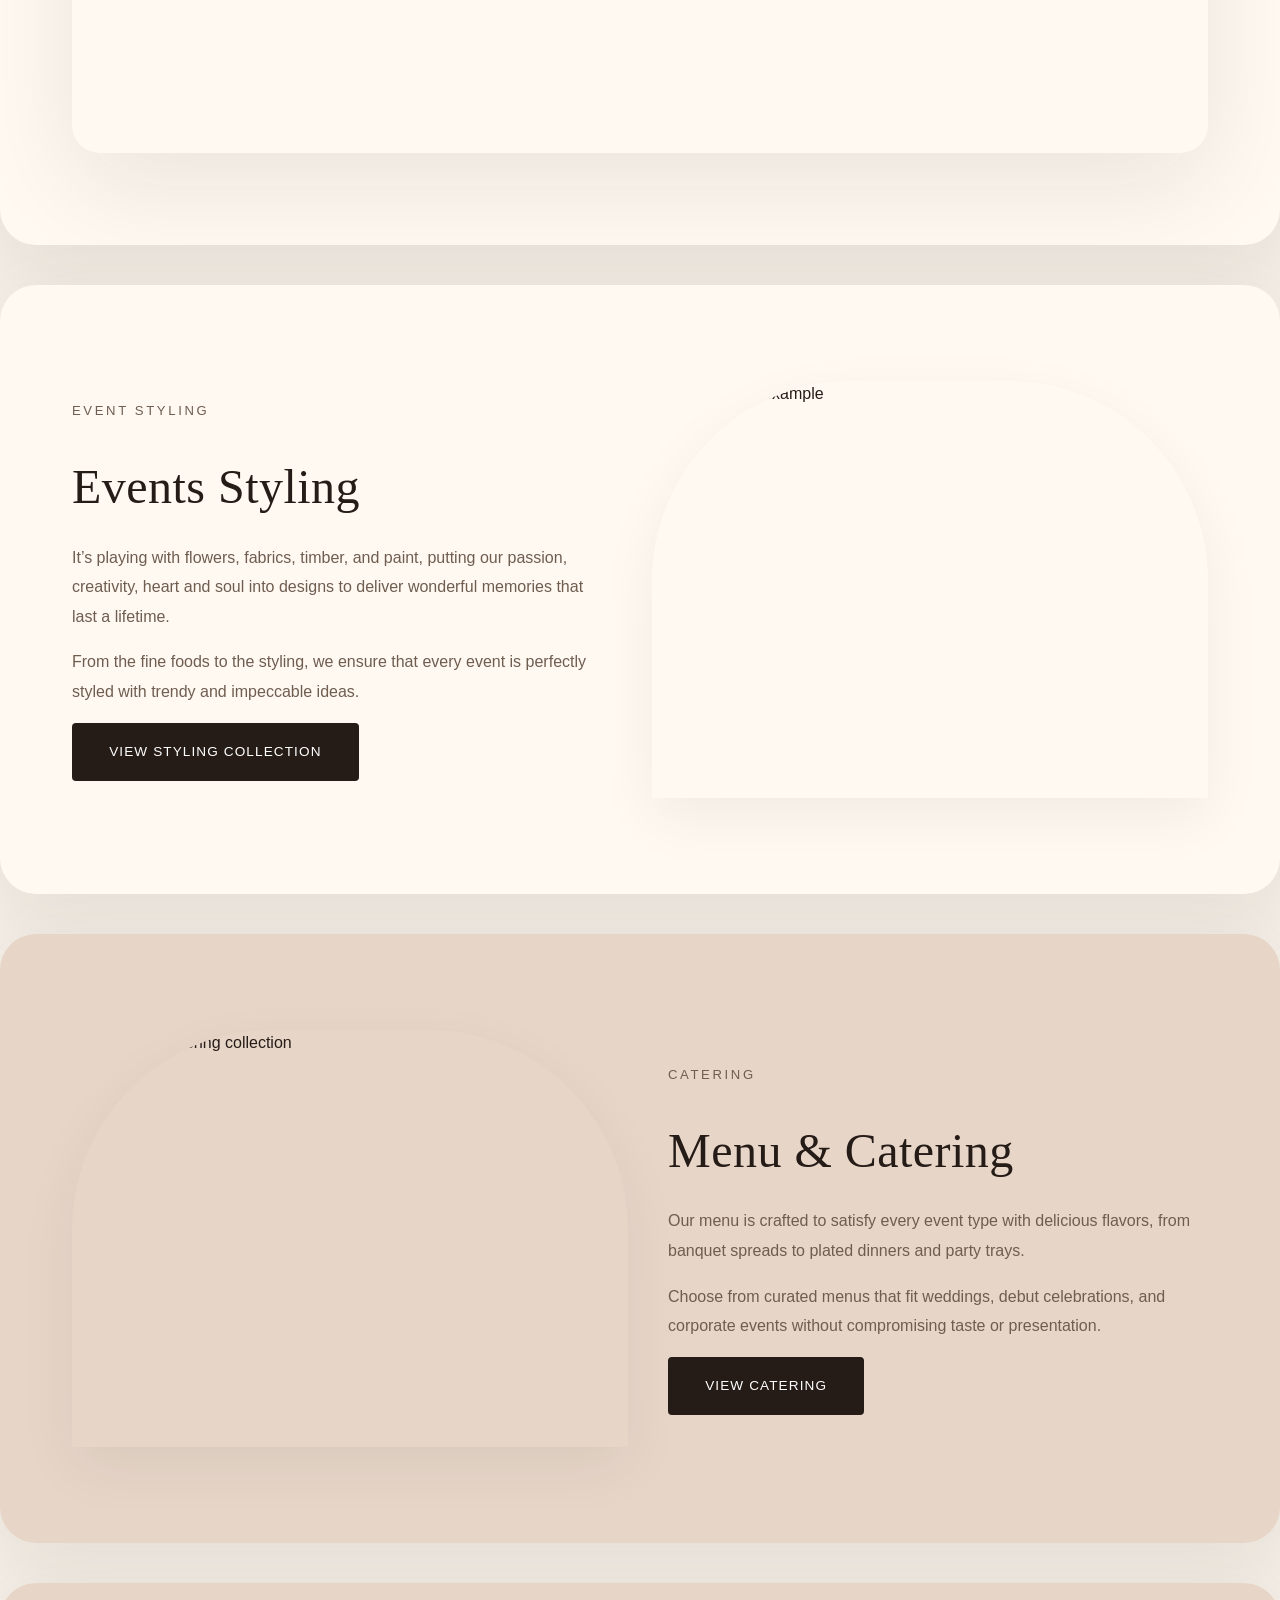
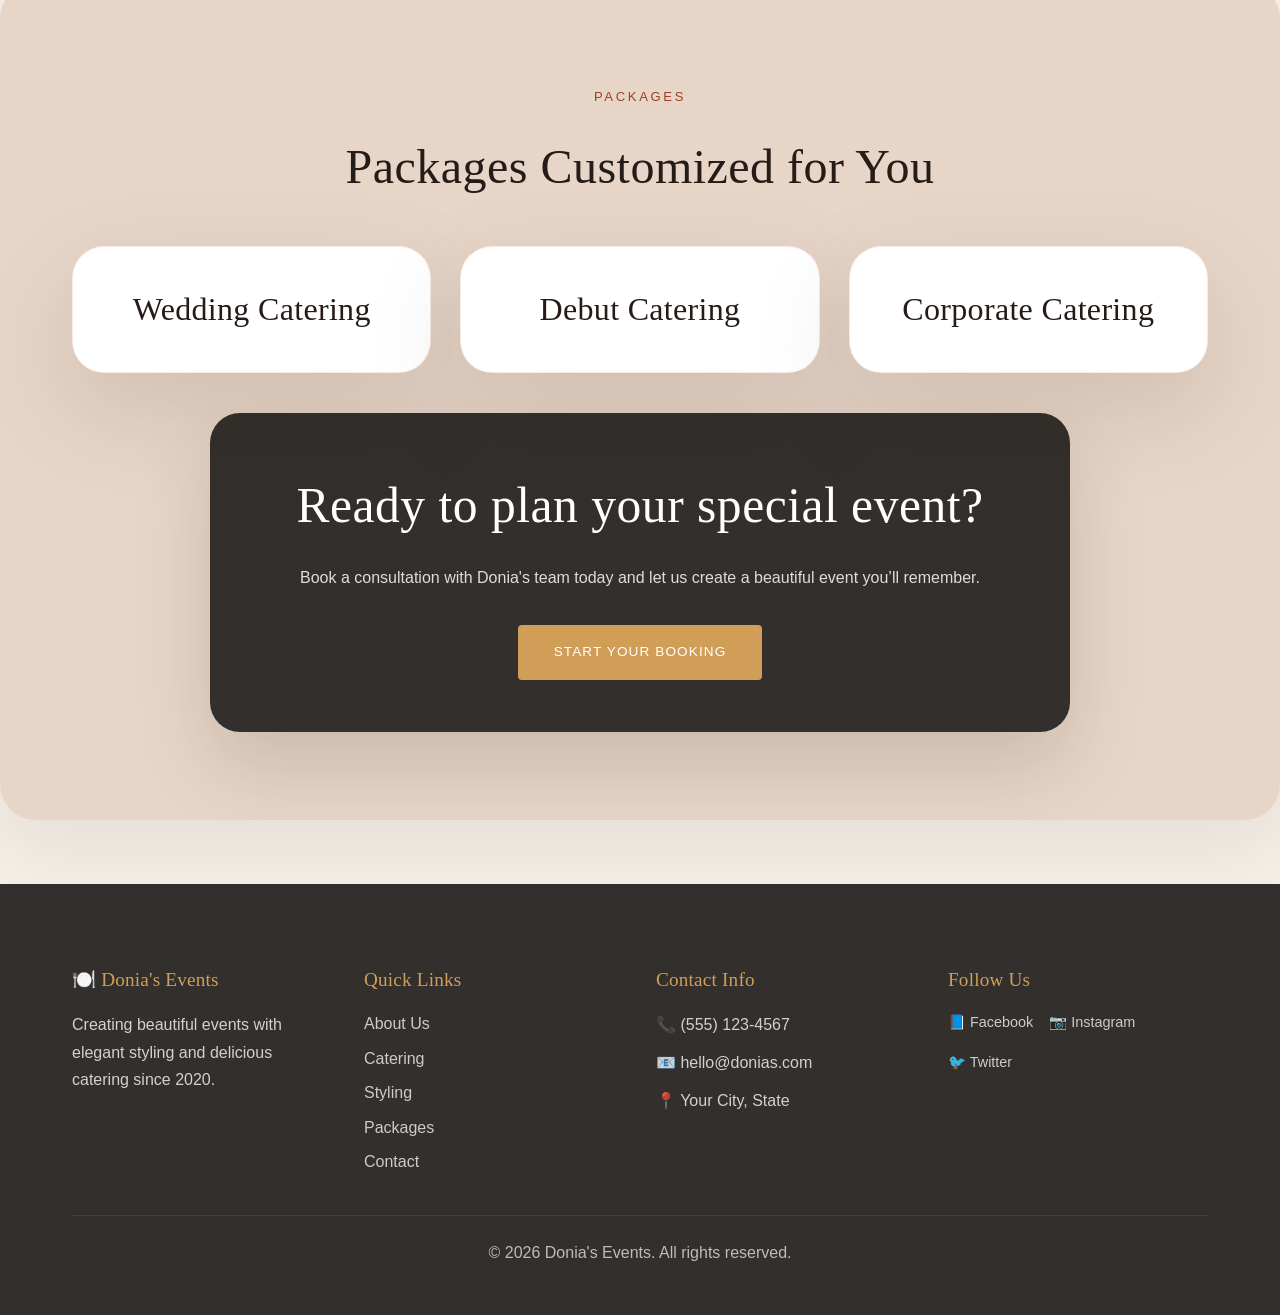
==== commit 1d9571a0: "HomePage, Styling Page Okay" ====
--- a/Clark Ver/index.html
+++ b/Clark Ver/index.html
@@ -48,7 +48,6 @@
                     </div>
                 </div>
             </div>
-            <div class="hero-wave"></div>
         </section>
 
         <!-- Content sections will go here -->
@@ -107,17 +106,12 @@
                     <h2>Packages Customized for You</h2>
                 </div>
                 <div class="package-grid">
-                    <div class="package-card">Wedding Catering</div>
-                    <div class="package-card">Debut Catering</div>
-                    <div class="package-card">Corporate Catering</div>
-                    <div class="package-card">All Occasions</div>
+                    <div class="package-card"><h3 style="margin: auto;">Wedding Catering</h3></div>
+                    <div class="package-card"><h3 style="margin: auto;">Debut Catering</h3></div>
+                    <div class="package-card"><h3 style="margin: auto;">Corporate Catering</h3></div>
                 </div>
-            </div>
-        </section>
 
-        <section class="section cta-section">
-            <div class="container">
-                <div class="cta-box">
+                <div class="cta-box" style="margin-top: 2.5rem;">
                     <h3>Ready to plan your special event?</h3>
                     <p>Book a consultation with Donia's team today and let us create a beautiful event you’ll remember.</p>
                     <a href="booking.html" class="btn btn-primary">Start Your Booking</a>
--- a/Clark Ver/styles.css
+++ b/Clark Ver/styles.css
@@ -39,9 +39,13 @@
 }
 
 h1, h2, h3, h4, h5, h6 {
-    font-family: "Inter", "Segoe UI", "Helvetica Neue", Arial, sans-serif;
-    letter-spacing: -0.02em;
-    font-weight: 700;
+    font-family: "Playfair Display", "Georgia", serif;
+    letter-spacing: 0.01em;
+    font-weight: 400;
+}
+
+.text-center {
+    text-align: center;
 }
 
 /* ===== NAVBAR STYLES ===== */
@@ -67,7 +71,8 @@
     align-items: center;
     gap: 0.85rem;
     font-size: 1.2rem;
-    font-weight: 700;
+    font-weight: 500;
+    font-family: "Playfair Display", "Georgia", serif;
     color: var(--white);
 }
 
@@ -162,29 +167,30 @@
 .btn {
     display: inline-block;
     padding: 1rem 2.2rem;
-    border-radius: 999px;
-    font-weight: 700;
+    border-radius: 4px;
+    font-weight: 500;
+    letter-spacing: 0.08em;
+    text-transform: uppercase;
+    font-size: 0.85rem;
     text-align: center;
     transition: transform 0.25s ease, box-shadow 0.25s ease, background 0.25s ease;
     text-decoration: none;
 }
 
 .btn-primary {
-    background: linear-gradient(135deg, var(--primary-color), var(--accent-color));
+    background: var(--text-dark);
     color: var(--white);
     border: 2px solid transparent;
-    box-shadow: 0 18px 45px rgba(156, 63, 37, 0.18);
 }
 
 .btn-primary:hover {
-    transform: translateY(-2px);
-    box-shadow: 0 22px 55px rgba(156, 63, 37, 0.24);
+    background: var(--accent-color);
 }
 
 .btn-secondary {
-    background-color: rgba(255,255,255,0.95);
+    background-color: transparent;
     color: var(--text-dark);
-    border: 2px solid rgba(255,255,255,0.85);
+    border: 1px solid var(--text-dark);
 }
 
 .btn-secondary:hover {
@@ -226,11 +232,10 @@
     width: 100%;
     max-width: 520px;
     min-height: 420px;
-    border-radius: 32px;
+    border-radius: 200px 200px 0 0; /* Creates an elegant arch */
     margin-bottom: 2rem;
     overflow: hidden;
-    border: 1px solid rgba(212, 59, 44, 0.12);
-    box-shadow: 0 35px 75px rgba(0,0,0,0.14);
+    box-shadow: 0 20px 50px rgba(0,0,0,0.06);
     background-color: #fff3e8;
 }
 
@@ -252,17 +257,17 @@
 }
 
 .slide-1 {
-    background-image: linear-gradient(rgba(0,0,0,0.12), rgba(0,0,0,0.12)), linear-gradient(135deg, rgba(255,180,120,0.4), rgba(255,140,60,0.25)), #fce8de;
+    background-image: linear-gradient(rgba(0,0,0,0.03), rgba(0,0,0,0.03)), #fce8de;
     animation-delay: 0s;
 }
 
 .slide-2 {
-    background-image: linear-gradient(rgba(0,0,0,0.12), rgba(0,0,0,0.12)), linear-gradient(135deg, rgba(255,175,100,0.35), rgba(210,95,70,0.25)), #f7e6dc;
+    background-image: linear-gradient(rgba(0,0,0,0.03), rgba(0,0,0,0.03)), #f7e6dc;
     animation-delay: 4s;
 }
 
 .slide-3 {
-    background-image: linear-gradient(rgba(0,0,0,0.12), rgba(0,0,0,0.12)), linear-gradient(135deg, rgba(255,165,85,0.3), rgba(200,95,80,0.28)), #f6e8e0;
+    background-image: linear-gradient(rgba(0,0,0,0.03), rgba(0,0,0,0.03)), #f6e8e0;
     animation-delay: 8s;
 }
 
@@ -355,18 +360,14 @@
 .hero-visual {
     position: relative;
     min-height: 420px;
-    border-radius: 32px;
-    background: linear-gradient(180deg, #fff7f1 0%, #f8e7dc 60%, #f3e1d5 100%);
-    border: 1px solid rgba(212, 147, 107, 0.2);
-    box-shadow: 0 30px 90px rgba(46, 24, 16, 0.12);
+    border-radius: 200px 200px 0 0;
+    background: var(--surface-cream);
+    box-shadow: 0 20px 60px rgba(46, 24, 16, 0.05);
     overflow: hidden;
 }
 
 .hero-visual:before {
-    content: '';
-    position: absolute;
-    inset: 0;
-    background: radial-gradient(circle at top left, rgba(255, 170, 90, 0.14), transparent 30%), radial-gradient(circle at right, rgba(255, 182, 130, 0.18), transparent 24%);
+    display: none;
 }
 
 .hero-visual-shape {
@@ -418,17 +419,17 @@
 }
 
 .photo-card {
-    border-radius: 32px;
+    border-radius: 120px 120px 0 0;
     overflow: hidden;
-    background: linear-gradient(180deg, #fffdfa, #fff5ed);
-    box-shadow: 0 30px 85px rgba(38, 24, 16, 0.12);
-    border: 1px solid rgba(209, 150, 103, 0.22);
+    background: #fff;
+    box-shadow: 0 15px 40px rgba(38, 24, 16, 0.04);
+    border: 1px solid var(--surface-sand);
     transition: transform 0.35s ease, box-shadow 0.35s ease;
 }
 
 .photo-card:hover {
     transform: translateY(-5px);
-    box-shadow: 0 46px 110px rgba(38, 24, 16, 0.16);
+    box-shadow: 0 25px 50px rgba(38, 24, 16, 0.08);
 }
 
 .photo-swatch {
@@ -477,6 +478,15 @@
     color: var(--text-dark);
     font-weight: 700;
     box-shadow: 0 14px 34px rgba(38, 24, 16, 0.1);
+    transition: transform 0.25s ease, background 0.25s ease, border-color 0.25s ease, color 0.25s ease;
+    text-decoration: none;
+}
+
+.category-chip:hover {
+    background: var(--accent-color);
+    color: var(--white);
+    transform: translateY(-3px);
+    border-color: var(--accent-color);
 }
 
 .cta-grid {
@@ -556,12 +566,13 @@
 
 .gallery-card {
     grid-column: span 6;
-    border-radius: 30px;
+    border-radius: 8px; /* Clean edges */
     overflow: hidden;
     background: #fff;
-    border: 1px solid rgba(212, 147, 107, 0.16);
-    box-shadow: 0 28px 80px rgba(45, 22, 12, 0.11);
+    border: none;
+    box-shadow: 0 15px 40px rgba(45, 22, 12, 0.06);
     transition: transform 0.35s ease, box-shadow 0.35s ease, filter 0.35s ease;
+    cursor: pointer;
 }
 
 .gallery-card.wide {
@@ -624,12 +635,11 @@
     grid-template-columns: repeat(3, minmax(0, 1fr));
     gap: 1.8rem;
     margin-top: 2.5rem;
-    justify-items: center;
+    align-items: stretch;
 }
 
 .package-card {
     width: 100%;
-    max-width: 420px;
     background: #fff;
     padding: 2.25rem;
     border-radius: 32px;
@@ -638,6 +648,8 @@
     display: flex;
     flex-direction: column;
     gap: 1.5rem;
+    text-align: center;
+    align-items: center;
     transition: transform 0.35s ease, box-shadow 0.35s ease;
 }
 
@@ -656,6 +668,9 @@
     margin: 0;
     display: grid;
     gap: 0.9rem;
+    flex-grow: 1;
+    text-align: left;
+    width: 100%;
 }
 
 .package-card ul li {
@@ -711,62 +726,52 @@
     border: 1px solid rgba(212, 147, 107, 0.18);
 }
 
-.package-grid {
-    display: grid;
-    grid-template-columns: repeat(3, minmax(0, 1fr));
-    gap: 1.5rem;
-    margin-top: 2.5rem;
-}
-
-.package-card {
-    background: #fff;
-    padding: 2rem;
-    border-radius: 28px;
-    box-shadow: 0 30px 80px rgba(45, 22, 12, 0.1);
-    border: 1px solid rgba(212, 147, 107, 0.15);
-    display: flex;
-    flex-direction: column;
-    gap: 1.4rem;
-}
-
-.package-badge {
-    display: inline-block;
-    padding: 0.65rem 1rem;
-    border-radius: 999px;
-    background: rgba(179, 65, 36, 0.14);
-    color: var(--primary-color);
-    font-weight: 700;
-}
-
-.package-card h3 {
-    font-size: 1.8rem;
-}
-
-.package-card ul {
-    list-style: none;
-    padding: 0;
-    margin: 0;
-    display: grid;
-    gap: 0.8rem;
-}
-
-.package-card ul li {
-    color: var(--light-text);
-    line-height: 1.7;
-    position: relative;
-    padding-left: 1.5rem;
-}
-
-.package-card ul li:before {
-    content: '•';
-    position: absolute;
+/* ===== MODAL / LIGHTBOX STYLES ===== */
+.modal {
+    display: none;
+    position: fixed;
+    z-index: 9999;
+    padding-top: 80px;
     left: 0;
     top: 0;
-    color: var(--primary-color);
-}
-
-.package-premium {
-    background: linear-gradient(180deg, #fff7f1, #fff2ea);
+    width: 100%;
+    height: 100%;
+    background-color: rgba(0,0,0,0.85);
+    backdrop-filter: blur(5px);
+    opacity: 0;
+    transition: opacity 0.3s ease;
+}
+
+.modal.show {
+    opacity: 1;
+}
+
+.modal-content {
+    margin: auto;
+    display: block;
+    width: 90%;
+    max-width: 900px;
+    min-height: 500px;
+    border-radius: 16px;
+    box-shadow: 0 15px 50px rgba(0,0,0,0.4);
+}
+
+.modal-caption {
+    margin: 1rem auto;
+    text-align: center;
+    color: #fff;
+    font-size: 1.25rem;
+    font-weight: 500;
+}
+
+.modal-close {
+    position: absolute;
+    top: 30px;
+    right: 40px;
+    color: #f1f1f1;
+    font-size: 45px;
+    font-weight: bold;
+    cursor: pointer;
 }
 
 @media (max-width: 1024px) {
@@ -850,7 +855,7 @@
 .section {
     position: relative;
     padding: 4rem 2rem;
-    margin: 2.5rem 0;
+    margin: 2.5rem 0; /* Standardized gap for all sections */
     overflow: hidden;
 }
 
@@ -939,7 +944,6 @@
 }
 
 .feature-section {
-    padding-top: 1rem;
     background: var(--surface-ivory);
     border-radius: 40px;
     box-shadow: 0 34px 98px rgba(38, 24, 16, 0.08);
@@ -981,10 +985,6 @@
     line-height: 1.85;
 }
 
-.feature-section {
-    margin-bottom: 3.5rem;
-}
-
 .feature-image {
     flex: 1 1 420px;
     min-width: 300px;
@@ -993,12 +993,12 @@
 .feature-image img {
     width: 100%;
     display: block;
-    border-radius: 32px;
+    border-radius: 200px 200px 0 0;
     object-fit: cover;
     aspect-ratio: 4 / 3;
     min-height: 320px;
     max-height: 420px;
-    box-shadow: 0 30px 80px rgba(0,0,0,0.1);
+    box-shadow: 0 20px 60px rgba(0,0,0,0.06);
 }
 
 .packages-section {
@@ -1016,23 +1016,6 @@
 .packages-section .section-header h2 {
     font-size: clamp(2.6rem, 4vw, 3rem);
     margin-top: 0.25rem;
-}
-
-.package-grid {
-    display: grid;
-    grid-template-columns: repeat(4, minmax(0, 1fr));
-    gap: 1.25rem;
-}
-
-.package-card {
-    background: rgba(255,255,255,0.95);
-    border-radius: 30px;
-    padding: 2rem;
-    text-align: left;
-    font-weight: 700;
-    color: var(--text-dark);
-    box-shadow: 0 34px 92px rgba(38, 24, 16, 0.08);
-    border: 1px solid rgba(209, 143, 95, 0.18);
 }
 
 @media (max-width: 768px) {
@@ -1127,10 +1110,9 @@
     text-align: center;
     padding: 3.25rem 2.5rem;
     border-radius: 30px;
-    border: 1px solid rgba(255,255,255,0.1);
-    background: rgba(255,255,255,0.08);
-    box-shadow: 0 40px 110px rgba(0,0,0,0.2);
-    backdrop-filter: blur(12px);
+    border: none;
+    background: var(--surface-charcoal);
+    box-shadow: 0 35px 80px rgba(38, 24, 16, 0.15);
 }
 
 .cta-box h3 {
@@ -1145,6 +1127,29 @@
     line-height: 1.9;
 }
 
+.cta-box .btn-primary {
+    background: var(--accent-color);
+    color: var(--white);
+    border: none;
+}
+
+.cta-box .btn-primary:hover {
+    background: var(--white);
+    color: var(--text-dark);
+}
+
+.cta-box .btn-secondary {
+    border-color: rgba(255, 255, 255, 0.4);
+    color: var(--white);
+    background: transparent;
+}
+
+.cta-box .btn-secondary:hover {
+    background: rgba(255, 255, 255, 0.1);
+    color: var(--white);
+    border-color: var(--white);
+}
+
 .cta-card {
     background: rgba(255,255,255,0.96);
     border: 1px solid rgba(209, 155, 102, 0.2);
@@ -1153,7 +1158,7 @@
 
 /* ===== FOOTER ===== */
 .footer {
-    background: var(--deep-brown);
+    background: var(--surface-charcoal);
     color: var(--white);
     padding: 3rem 0 1rem;
     margin-top: 4rem;
@@ -1227,6 +1232,11 @@
 
 /* ===== RESPONSIVE DESIGN ===== */
 @media (max-width: 768px) {
+    .section {
+        padding: 3rem 1.25rem;
+        margin: 1.5rem 0;
+    }
+
     .nav-container {
         flex-wrap: wrap;
         justify-content: center;
@@ -1309,4 +1319,14 @@
     .cta-box {
         padding: 2rem 1.5rem;
     }
+
+    .modal-content {
+        min-height: 300px;
+    }
+
+    .modal-close {
+        top: 15px;
+        right: 20px;
+        font-size: 35px;
+    }
 }
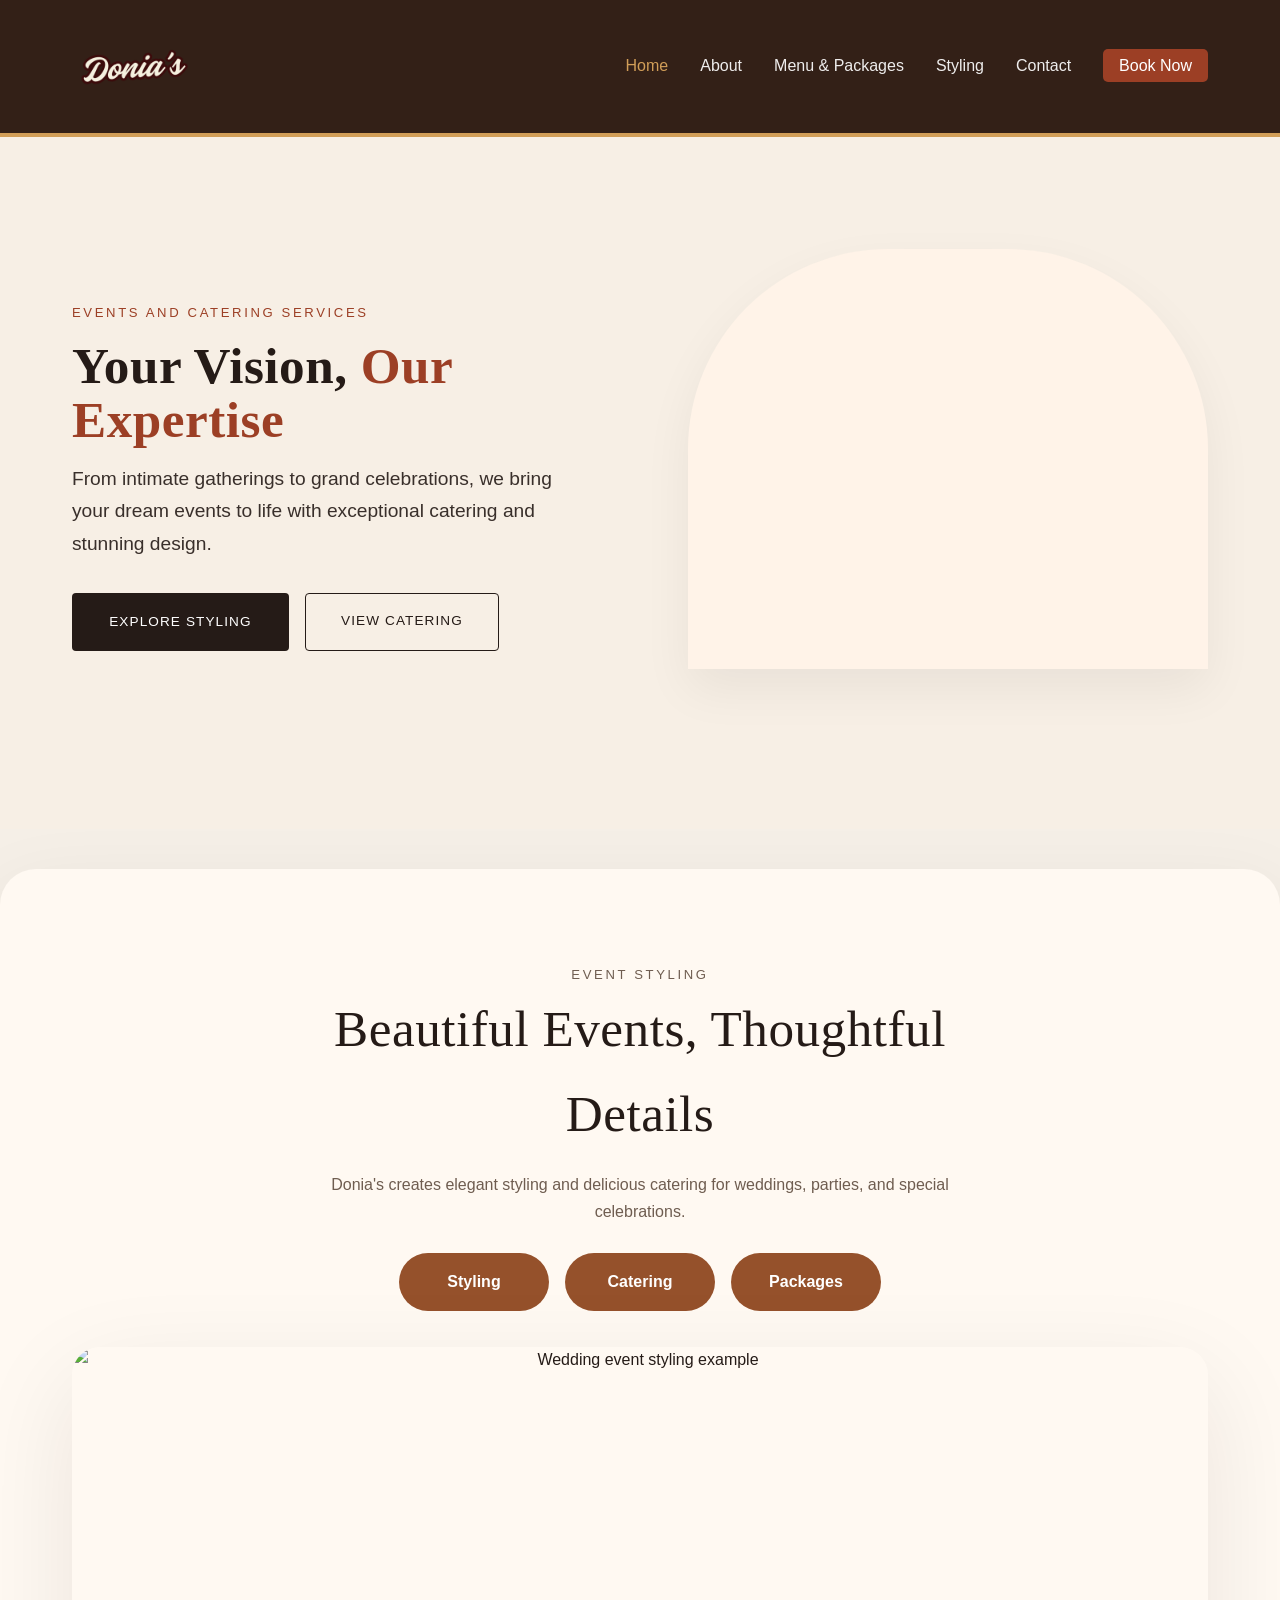
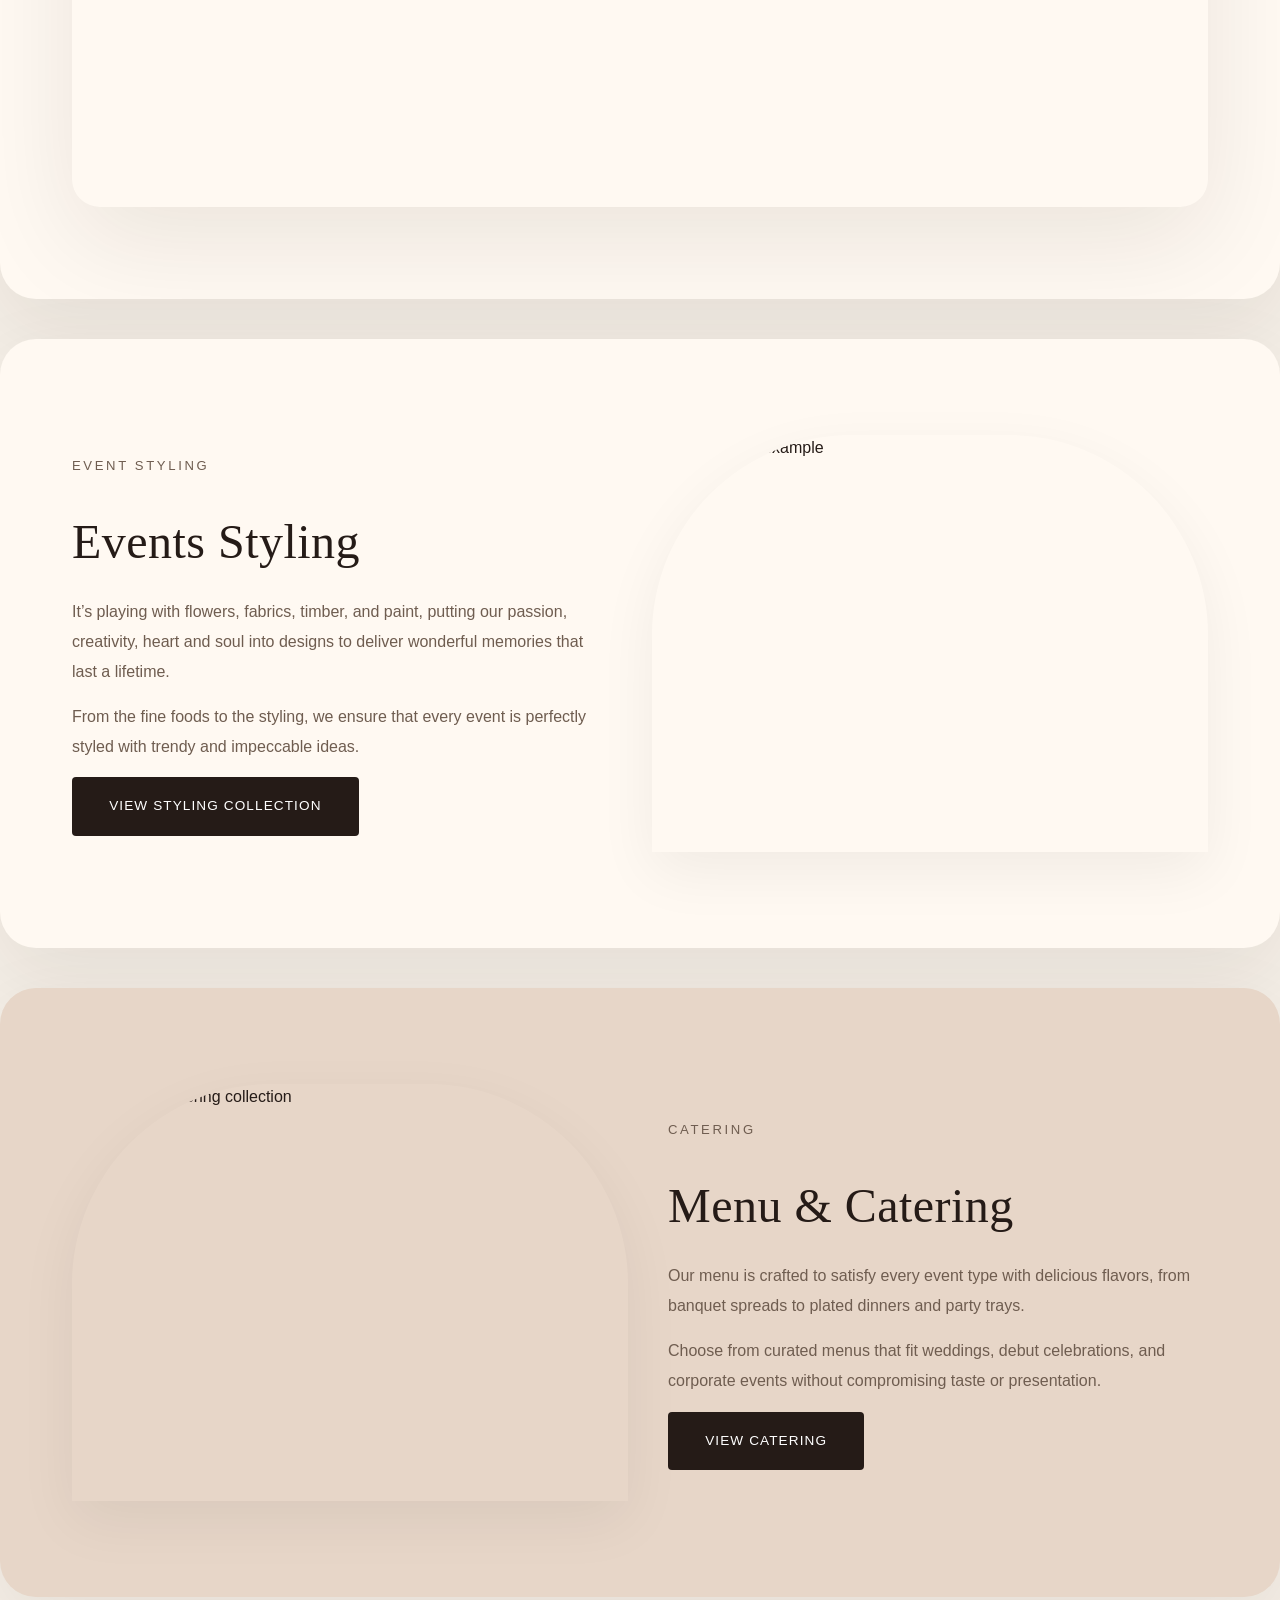
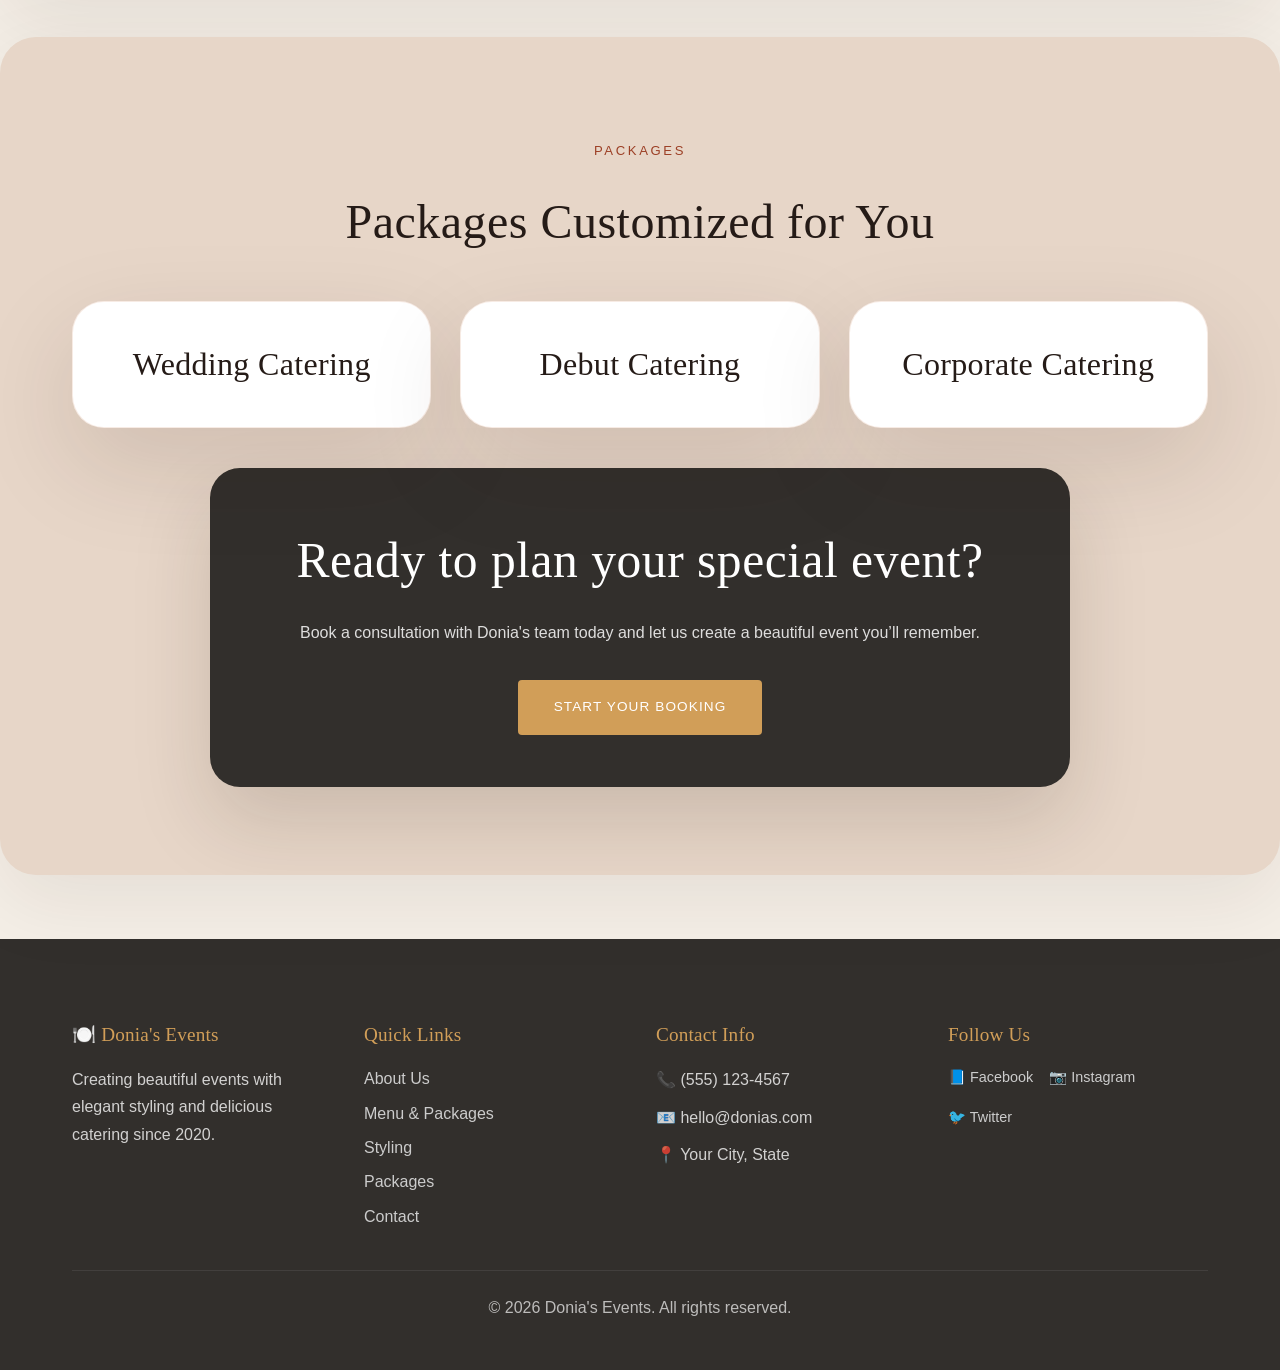
==== commit b9ab7011: "About, Contac ooking Update" ====
--- a/Clark Ver/index.html
+++ b/Clark Ver/index.html
@@ -12,12 +12,11 @@
         <div class="nav-container">
             <a href="index.html" class="logo">
                 <img src="donias-logo.png" alt="Donia's Events logo" class="logo-img">
-                <span>Donia's Events</span>
             </a>
             <ul class="nav-menu">
                 <li><a href="index.html" class="active">Home</a></li>
                 <li><a href="about.html">About</a></li>
-                <li><a href="services.html">Services</a></li>
+                <li><a href="menu-packages.html">Menu & Packages</a></li>
                 <li><a href="styling.html">Styling</a></li>
                 <li><a href="contact.html">Contact</a></li>
                 <li><a href="booking.html" class="btn-book">Book Now</a></li>
@@ -36,7 +35,7 @@
                     <p class="hero-subtitle">From intimate gatherings to grand celebrations, we bring your dream events to life with exceptional catering and stunning design.</p>
                     <div class="hero-buttons">
                         <a href="styling.html" class="btn btn-primary">Explore Styling</a>
-                        <a href="services.html" class="btn btn-secondary">View Catering</a>
+                        <a href="menu-packages.html" class="btn btn-secondary">View Catering</a>
                     </div>
                 </div>
 
@@ -59,7 +58,7 @@
                     <p>Donia's creates elegant styling and delicious catering for weddings, parties, and special celebrations.</p>
                     <div class="intro-services">
                         <a href="styling.html" class="service-pill">Styling</a>
-                        <a href="services.html" class="service-pill">Catering</a>
+                        <a href="menu-packages.html" class="service-pill">Catering</a>
                         <a href="styling-packages.html" class="service-pill">Packages</a>
                     </div>
                 </div>
@@ -91,7 +90,7 @@
                     <h2>Menu & Catering</h2>
                     <p>Our menu is crafted to satisfy every event type with delicious flavors, from banquet spreads to plated dinners and party trays.</p>
                     <p>Choose from curated menus that fit weddings, debut celebrations, and corporate events without compromising taste or presentation.</p>
-                    <a href="services.html" class="btn btn-primary">View Catering</a>
+                    <a href="menu-packages.html" class="btn btn-primary">View Catering</a>
                 </div>
                 <div class="feature-image">
                     <img src="menu-collection.jpg" alt="Menu and catering collection">
@@ -135,7 +134,7 @@
                     <h4>Quick Links</h4>
                     <ul>
                         <li><a href="about.html">About Us</a></li>
-                        <li><a href="services.html">Catering</a></li>
+                        <li><a href="menu-packages.html">Menu & Packages</a></li>
                         <li><a href="styling.html">Styling</a></li>
                         <li><a href="styling-packages.html">Packages</a></li>
                         <li><a href="contact.html">Contact</a></li>
--- a/Clark Ver/styles.css
+++ b/Clark Ver/styles.css
@@ -60,7 +60,7 @@
 .nav-container {
     max-width: 1200px;
     margin: 0 auto;
-    padding: 1rem 2rem;
+    padding: 0.4rem 2rem;
     display: flex;
     justify-content: space-between;
     align-items: center;
@@ -77,16 +77,8 @@
 }
 
 .logo-img {
-    width: 46px;
+    width: 120px;
     height: auto;
-    border-radius: 12px;
-    border: 2px solid rgba(255,255,255,0.18);
-    background: #fff;
-}
-
-.logo span {
-    display: inline-block;
-    line-height: 1;
 }
 
 .nav-menu {
@@ -257,17 +249,17 @@
 }
 
 .slide-1 {
-    background-image: linear-gradient(rgba(0,0,0,0.03), rgba(0,0,0,0.03)), #fce8de;
+    background-image: linear-gradient(rgba(0,0,0,0.03), rgba(0,0,0,0.03)), url('hero-slide-1.jpg');
     animation-delay: 0s;
 }
 
 .slide-2 {
-    background-image: linear-gradient(rgba(0,0,0,0.03), rgba(0,0,0,0.03)), #f7e6dc;
+    background-image: linear-gradient(rgba(0,0,0,0.03), rgba(0,0,0,0.03)), url('hero-slide-2.jpg');
     animation-delay: 4s;
 }
 
 .slide-3 {
-    background-image: linear-gradient(rgba(0,0,0,0.03), rgba(0,0,0,0.03)), #f6e8e0;
+    background-image: linear-gradient(rgba(0,0,0,0.03), rgba(0,0,0,0.03)), url('hero-slide-3.jpg');
     animation-delay: 8s;
 }
 
@@ -548,14 +540,14 @@
     transform: translateY(-2px);
 }
 
-.swatch-1 { background: linear-gradient(145deg, #f7d3bd 0%, #f5b18a 100%); }
-.swatch-2 { background: linear-gradient(145deg, #ecd8b0 0%, #e5b06e 100%); }
-.swatch-3 { background: linear-gradient(145deg, #f2e1d6 0%, #d99a6b 100%); }
-.swatch-4 { background: linear-gradient(145deg, #e9d8cc 0%, #cfa382 100%); }
-.swatch-5 { background: linear-gradient(145deg, #f4e7df 0%, #ca8f73 100%); }
-.swatch-6 { background: linear-gradient(145deg, #f7eeeb 0%, #b16c4d 100%); }
-.swatch-7 { background: linear-gradient(145deg, #f1e1d9 0%, #d28060 100%); }
-.swatch-8 { background: linear-gradient(145deg, #efe3da 0%, #bb7b5b 100%); }
+.swatch-1 { background: url('gallery-wedding-tablescape.jpg') center/cover; }
+.swatch-2 { background: url('gallery-debut-floral.jpg') center/cover; }
+.swatch-3 { background: url('gallery-corporate-reception.jpg') center/cover; }
+.swatch-4 { background: url('gallery-garden-lounge.jpg') center/cover; }
+.swatch-5 { background: url('gallery-rustic-gathering.jpg') center/cover; }
+.swatch-6 { background: url('gallery-elegant-evening.jpg') center/cover; }
+.swatch-7 { background: url('gallery-arched-ceremony.jpg') center/cover; }
+.swatch-8 { background: url('gallery-executive-table.jpg') center/cover; }
 
 .gallery-grid {
     display: grid;
@@ -1329,4 +1321,106 @@
         right: 20px;
         font-size: 35px;
     }
+}
+
+/* ===== MENU PACKAGES SPECIFIC STYLES ===== */
+.menu-course {
+    font-weight: 700;
+    color: var(--primary-color);
+    margin-top: 1.25rem;
+    margin-bottom: 0.25rem;
+    font-size: 0.85rem;
+    text-transform: uppercase;
+    letter-spacing: 0.1em;
+}
+
+.menu-item {
+    color: var(--text-dark);
+    margin-bottom: 0.25rem;
+    font-size: 0.95rem;
+}
+
+.menu-price {
+    font-size: 1.8rem;
+    font-family: "Playfair Display", "Georgia", serif;
+    color: var(--accent-strong);
+    margin-bottom: 1.5rem;
+}
+
+/* ===== FORM STYLES ===== */
+.booking-form {
+    background: #fff;
+    padding: 3.5rem;
+    border-radius: 24px;
+    box-shadow: 0 35px 95px rgba(38, 24, 16, 0.08);
+    border: 1px solid rgba(212, 147, 107, 0.18);
+    max-width: 800px;
+    margin: 0 auto;
+    text-align: left;
+}
+
+.form-row {
+    display: grid;
+    grid-template-columns: 1fr 1fr;
+    gap: 1.5rem;
+}
+
+.form-group {
+    margin-bottom: 1.5rem;
+}
+
+.form-label {
+    display: block;
+    margin-bottom: 0.5rem;
+    font-weight: 500;
+    color: var(--text-dark);
+}
+
+.form-control {
+    width: 100%;
+    padding: 0.9rem 1.2rem;
+    border: 1px solid rgba(212, 147, 107, 0.4);
+    border-radius: 8px;
+    font-family: inherit;
+    font-size: 1rem;
+    color: var(--text-dark);
+    transition: border-color 0.3s ease, box-shadow 0.3s ease;
+}
+
+.form-control:focus {
+    border-color: var(--accent-color);
+    box-shadow: 0 0 0 4px rgba(209, 158, 88, 0.15);
+    outline: none;
+}
+
+.checkbox-group {
+    display: flex;
+    gap: 2rem;
+    flex-wrap: wrap;
+    margin-top: 0.5rem;
+}
+
+.checkbox-label {
+    display: flex;
+    align-items: center;
+    gap: 0.5rem;
+    font-weight: 500;
+    cursor: pointer;
+}
+
+.checkbox-label input {
+    width: 1.2rem;
+    height: 1.2rem;
+    accent-color: var(--primary-color);
+    cursor: pointer;
+}
+
+@media (max-width: 768px) {
+    .booking-form {
+        padding: 2rem 1.5rem;
+    }
+    .form-row {
+        grid-template-columns: 1fr;
+        gap: 0;
+    }
 }
